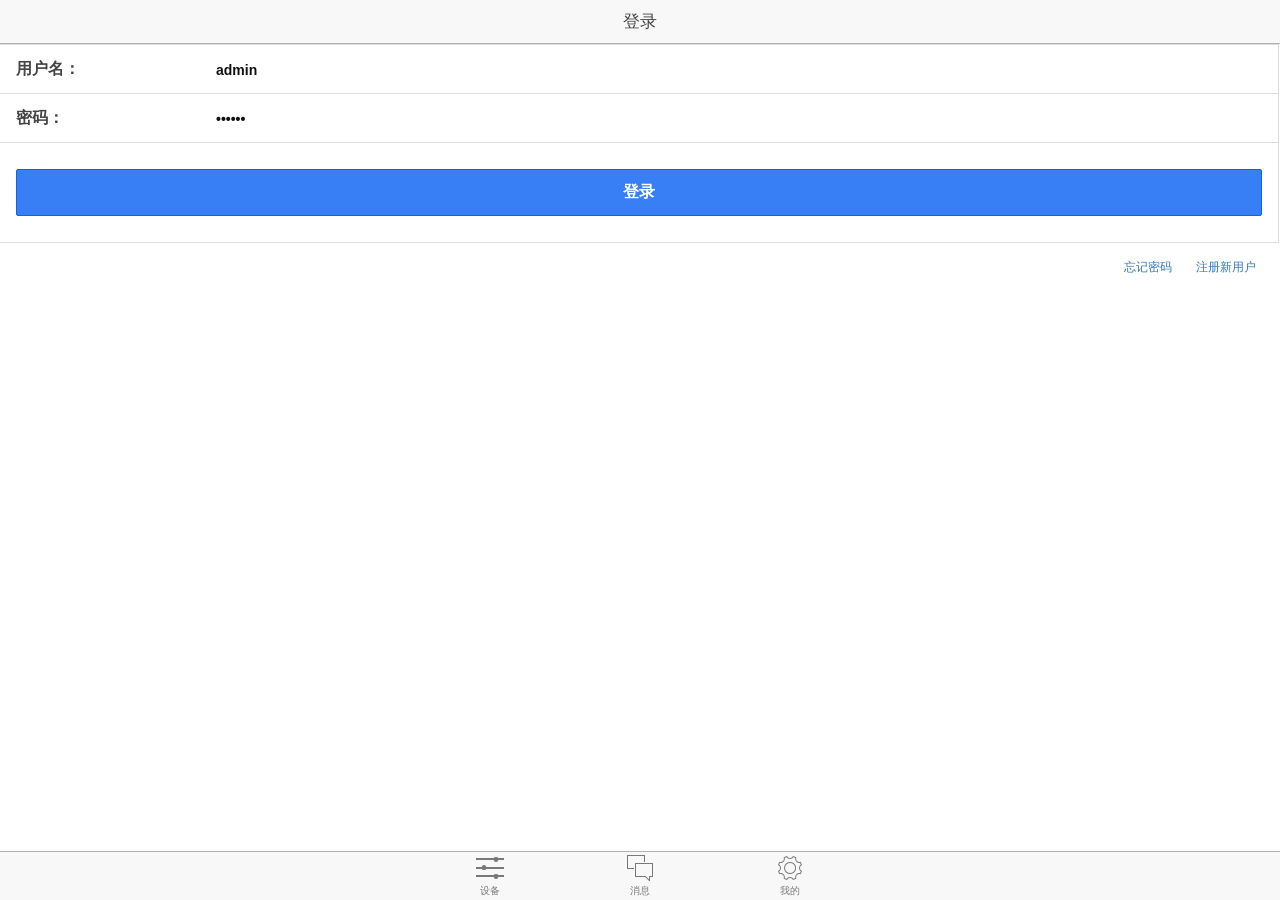
==== index.html @ a0584904 "init demo app init the base version" ====
<!DOCTYPE html>
<html>
<head>
  <meta charset="utf-8">
  <meta name="viewport" content="initial-scale=1, maximum-scale=1, user-scalable=no, width=device-width">
  <title></title>

  <!-- build:css styles/vendor.css -->
  <!-- bower:css -->
  <link rel="stylesheet" href="bower_components/ionic/release/css/ionic.css" />
  <!-- endbower -->
  <!-- endbuild -->
  <link href="bower_components/bootstrap/dist/css/bootstrap.css" rel="stylesheet">
  <link href="styles/style.css" rel="stylesheet">
  <!--<link href="scripts/libs/slider/css/styles.css" rel="stylesheet">-->

  <!-- IF using Sass (run gulp sass first), then uncomment below and remove the CSS includes above
  <link href="styles/ionic.app.css" rel="stylesheet">
  -->

  <!-- ionic/angularjs js -->
  <!-- build:js scripts/vendor.js -->
  <!-- bower:js -->
  <script src="bower_components/jquery/dist/jquery.js"></script>
  <script src="bower_components/angular/angular.js"></script>
  <script src="bower_components/angular-animate/angular-animate.js"></script>
  <script src="bower_components/angular-sanitize/angular-sanitize.js"></script>
  <script src="bower_components/angular-ui-router/release/angular-ui-router.js"></script>
  <script src="bower_components/ionic/release/js/ionic.js"></script>
  <script src="bower_components/ionic/release/js/ionic-angular.js"></script>
  <script src="bower_components/ngCordova/dist/ng-cordova.js"></script>
  <script src="bower_components/angular-bootstrap/ui-bootstrap-tpls.js"></script>
  <script src="bower_components/bootstrap/dist/js/bootstrap.js"></script>
  <script src="bower_components/localforage/dist/localforage.js"></script>
  <script src="bower_components/jasmine/lib/jasmine-core/jasmine.js"></script>
  <!-- endbower -->
  <!-- endbuild -->

  <!-- cordova script (this will be a 404 during development) -->
  <!--<script src="cordova.js"></script>-->

  <!-- your app's js -->
  <!-- build:js scripts/scripts.js -->
  <script src="scripts/app.js"></script>
  <script src="scripts/data/device_opt.js"></script>

  <script src="scripts/controllers.js"></script>
  <script src="scripts/controllers/account.js"></script>
  <script src="scripts/controllers/device-spanel.js"></script>
  <script src="scripts/controllers/test.js"></script>
  <script src="scripts/directives.js"></script>
  <script src="scripts/libs/ios9patch/ios9patch.js"></script>
  <script src="scripts/services.js"></script>
  <script src="scripts/appservices.js"></script>
  <script src="scripts/configuration.js"></script>
  <!-- endbuild -->


  <!--<script type="text/javascript" src="scripts/libs/raphael.min.js"></script>-->
  <!--<script type="text/javascript" src="scripts/libs/raphael.icons.min.js"></script>-->
  <!--<script type="text/javascript" src="scripts/libs/wheelnav.min.js"></script>-->
</head>
<body ng-app="starter">
  <!--
    The nav bar that will be updated as we navigate between views.
  -->
  <ion-nav-bar class="bar-stable">
    <ion-nav-back-button>
    </ion-nav-back-button>
  </ion-nav-bar>
  <!--
    The views will be rendered in the <ion-nav-view> directive below
    Templates are in the /templates folder (but you could also
    have templates inline in this html file if you'd like).
  -->
  <ion-nav-view></ion-nav-view>
</body>

  <script>
    window.onerror = function (a, b, c) {
      alert(a + "\n" + b + "\n" + c);
    }
  </script>
</html>
---- styles/style.css ----
/* Empty. Add your own CSS if you like */
body {
  font-size: 120%;
}

.device-detail {
  text-align: center;
}

.device-detail .device-avd {
  padding-top: 0.1em;
  width: 100%;
  opacity: 0.7;
}

.device-detail .device-title {
  #margin: -1.5em;
}

.device-bg {
  background-color: #4e89c5;
}

.opt-container {
}

.opt-panel {
  margin: 1em auto;
  padding-top: 1.5em;
  color: #fff;

  border-radius: 50%;
  width: 17em;
  height: 17em;
  background-color: #4e89c5;
  border: solid 0.2em #b1dcfb;
}

.opt-panel .p-1 {
  font-size: 2em;
}

.opt-panel .p-2 {
  font-size: 1.3em;
}

.opt-panel .p-3 {
  font-size: 5em;
}

.opt-panel .p-light {
  font-size: 8em;
}

.opt-panel .p-4 {
}

.opt-panel .p-4-1, .opt-panel .p-4-2, .opt-panel .p-4-3 {
  width: 33.3%;
}

.opt-panel .p-4-1, .opt-panel .p-4-2, .opt-panel .p-4-3 {
  float: left;
}

.opt-panel .p-4-1 {
  text-align: right;
}

.opt-panel .p-4-3 {
  text-align: left;
}

.opt-panel .p-5 {
  font-size: 1em;
}

.opt-panel .p-s {
  font-size: 1.2em;
}

.opt-panel .p-b {
  font-size: 1.5em;
}

.panel-opt {
  height: 15em;
  color: #1234ad;
  font-weight: bold;
  background-color: #d0e5f5;
}

.panel-opt .ot {
  border: solid 0.1em #1f5891;
  border-radius: 1em;
  padding: 0.3em;
  display: inline-block;
}

.panel-opt .ot:before {
  content: '';
}

.panel-opt .ot:after {
  content: '';
}

.panel-opt .t {
  font-size: 1.5em;
  padding: 0.5em;
}

.panel-opt .l {
  float: left;
  width: 50%;
  font-size: 1.1em;
  border-right: solid 0.1em #123489;
}

.panel-opt .r {
  float: left;
  width: 50%;
  font-size: 1.1em;
}

.panel-opt .l div span, .panel-opt .r div span {
  margin: 0.5em;
}

.outer {
  text-align: right;
  color: #fff;
  padding-top: 1em;
}

.btn-round {
  vertical-align: middle;
  margin: 2em 0 2em 0;
}

.btn-round div {
  height: 18vw;
  width: 18vw;
  border-radius: 50%;
  border: solid 0.1em #fff;
  line-height: 18vw;
  /*position: relative;*/
  /*margin-left:-1em;*/
  /*margin-right:-1em;*/
}

/*.btn-round button:nth-child(1) {*/
/*top:-0.5em;*/
/*left:0em;*/
/*}*/
/*.btn-round button:nth-child(2) {*/
/*top:3em;*/
/*left:0em;*/
/*}*/
/*.btn-round button:nth-child(3) {*/
/*top:-2em;*/
/*left:0em;*/
/*}*/
/*.btn-round button:nth-child(4) {*/
/*top:3em;*/
/*left:0em;*/
/*}*/
/*.btn-round button:nth-child(5) {*/
/*top:-0.5em;*/
/*left:0em;*/
/*}*/

.opt-container2 {
  margin-top: 5em;
}

.opt-container2 div {
  border: solid 1px #fff8f3;
  background-color: #fff8f3;
  margin-left: 2em;
  margin-right: 2em;
}

.btn-info:before {
  content: '信息';
}

.btn-warning:before {
  content: '警告';
}

.btn-danger:before {
  content: '错误';
}

.status {
  border: solid 0.1em #1f5891;
  border-radius: 0.5em;
}

/* color picker */
/**
 * Very simple jQuery Color Picker CSS.
 * https://github.com/tkrotoff/jquery-simplecolorpicker
 *
 * Copyright (C) 2012-2013 Tanguy Krotoff <tkrotoff@gmail.com>
 *
 * Licensed under the MIT license.
 *
 * Inspired by Bootstrap Twitter.
 * See https://github.com/twitter/bootstrap/blob/master/less/dropdowns.less
 * See http://twitter.github.com/bootstrap/assets/css/bootstrap.css
 */

.simplecolorpicker.picker:before {
  position: absolute;
  top: -7px;
  left: 9px;
  display: inline-block;
  border-right: 7px solid transparent;
  border-bottom: 7px solid #ccc;
  border-left: 7px solid transparent;
  border-bottom-color: rgba(0, 0, 0, 0.2);
  content: '';
}

.simplecolorpicker.picker:after {
  position: absolute;
  top: -6px;
  left: 10px;
  display: inline-block;
  border-right: 6px solid transparent;
  border-bottom: 6px solid #ffffff;
  border-left: 6px solid transparent;
  content: '';
}

.simplecolorpicker.picker {
  position: absolute;
  top: 100%;
  left: 0;
  z-index: 1051; /* Above Bootstrap modal (z-index of 1050) */
  display: none;
  float: left;

  min-width: 160px;
  max-width: 264px;

  padding: 4px 0 0 4px;
  margin: 1px 0 0;
  list-style: none;
  background-color: #ffffff;

  border: 1px solid #ccc;
  border: 1px solid rgba(0, 0, 0, 0.2);

  *border-right-width: 2px;
  *border-bottom-width: 2px;

  -webkit-border-radius: 5px;
  -moz-border-radius: 5px;
  border-radius: 5px;

  -webkit-box-shadow: 0 5px 10px rgba(0, 0, 0, 0.2);
  -moz-box-shadow: 0 5px 10px rgba(0, 0, 0, 0.2);
  box-shadow: 0 5px 10px rgba(0, 0, 0, 0.2);

  -webkit-background-clip: padding-box;
  -moz-background-clip: padding;
  background-clip: padding-box;
}

.simplecolorpicker.inline {
  display: inline-block;
  height: 18px;
  padding: 4px 0;
}

.simplecolorpicker.icon,
.simplecolorpicker div {
  cursor: pointer;
  display: inline-block;

  -webkit-border-radius: 3px;
  -moz-border-radius: 3px;
  border-radius: 3px;

  border: 1px solid transparent;
}

.simplecolorpicker div {
  margin: 0 4px 4px 0;
}

.simplecolorpicker div:hover,
.simplecolorpicker div.selected {
  border: 1px solid black;
}

/*end*/

html {
  background: -webkit-radial-gradient(#fabc4d, #eb7e15 70%) no-repeat #eb7e15;
  background: radial-gradient(#fabc4d, #eb7e15 70%) no-repeat #eb7e15;
}

input[type='range'] {
  display: block;
  margin: 2.5em auto;
  padding: 0;
  /* inconsistent */
  opacity: .75;
  background: transparent;
  /* inconsistent */
  /* font-size inconsistent */
  font: 1em trebuchet ms, verdana, arial, sans-serif;
  cursor: pointer;
}

input[type='range'], input[type='range']::-webkit-slider-runnable-track, input[type='range']::-webkit-slider-thumb {
  -webkit-appearance: none;
}

input[type='range']::-webkit-slider-runnable-track {
  position: relative;
  /* prep for creating rulers */
}

input[type='range']::-webkit-slider-runnable-track:before, input[type='range']::-webkit-slider-runnable-track:after, input[type='range'] /deep/ #track:before, input[type='range'] /deep/ #track:after {
  position: absolute;
}

input[type='range']::-ms-track {
  border: none;
  /* remove default border */
  color: transparent;
  /* remove dfault tick marks */
}

input[type='range']::-webkit-slider-thumb {
  box-sizing: border-box;
  border: solid 0 transparent;
  border-radius: 50%;
  cursor: ew-resize;
}

input[type='range']::-moz-range-thumb {
  box-sizing: border-box;
  border: solid 0 transparent;
  border-radius: 50%;
  cursor: ew-resize;
}

input[type='range']::-ms-thumb {
  box-sizing: border-box;
  border: solid 0 transparent;
  border-radius: 50%;
  cursor: ew-resize;
}

input[type='range']:nth-of-type(1) {
  border: solid 1px transparent;
  padding: 0 0.7em;
  width: 27em;
  height: 4.875em;
  border-radius: .25em;
  box-shadow: inset 0 1px 1px #c0ed78, 0 1px 1px #5f8f2f, 0 1em 2.25em -2.25em #000, 0 1.125em 2.315em -2.315em #000, 0 1.25em 2.375em -2.375em #000, 0 1.375em 2.5em -2.5em #000;
  background: -webkit-linear-gradient(0deg, #eeeeee 1px, rgba(238, 238, 238, 0) 1px) repeat-x 1.5em 50% content-box, -webkit-linear-gradient(#98cb4c, #74a22f) padding-box, -webkit-linear-gradient(#7da142, #5c8022) border-box;
  background: linear-gradient(90deg, #eeeeee 1px, rgba(238, 238, 238, 0) 1px) repeat-x 1.5em 50% content-box, linear-gradient(#98cb4c, #74a22f) padding-box, linear-gradient(#7da142, #5c8022) border-box;
  background-size: 2em 1.25em, 100% 100%, 100% 100%;
  /* ------- the track ------- */
  /* ------- the fill ------- */
  /* ------- the ruler ------- */
  /* ------- the thumb ------- */
  /* ------- the tip ------- */
}

input[type='range']:nth-of-type(1)::-webkit-slider-runnable-track {
  width: 27em;
  height: 0.5em;
  border-radius: 0.25em;
  /* shadow not really visible in IE :( */
  box-shadow: 0 0.25em 0.125em -0.125em #5c8520;
  background: -webkit-linear-gradient(#e8f0f3, #c7f183);
  background: linear-gradient(#e8f0f3, #c7f183);
  -webkit-transform: translateY(-0.5em);
  transform: translateY(-0.5em);
}

input[type='range']:nth-of-type(1)::-moz-range-track {
  width: 27em;
  height: 0.5em;
  border-radius: 0.25em;
  /* shadow not really visible in IE :( */
  box-shadow: 0 0.25em 0.125em -0.125em #5c8520;
  background: linear-gradient(#e8f0f3, #c7f183);
}

input[type='range']:nth-of-type(1)::-ms-track {
  width: 27em;
  height: 0.5em;
  border-radius: 0.25em;
  /* shadow not really visible in IE :( */
  box-shadow: 0 0.25em 1px #5c8520;
  background: linear-gradient(#e8f0f3, #c7f183);
}

.js input[type='range']:nth-of-type(1)::-webkit-slider-runnable-track:after, .js input[type='range']:nth-of-type(1) /deep/ #track:after {
  top: 0;
  left: 0;
  width: 13.5em;
  height: 0.5em;
  border-radius: 0.25em;
  /* shadow not really visible in IE :( */
  box-shadow: 0 0.25em 0.25em -0.125em #5c8520;
  background: -webkit-linear-gradient(#ffffff, #bbbbbb);
  background: linear-gradient(#ffffff, #bbbbbb);
  -webkit-clip-path: inset(0 0.5em 0 0);
  clip-path: inset(0 0.5em 0 0);
  content: '';
}

.js input[type='range']:nth-of-type(1)::-moz-range-track {
  background: linear-gradient(#ffffff, #bbbbbb) no-repeat, linear-gradient(#e8f0f3, #c7f183);
  background-size: 13.5em 100%;
}

input[type='range']:nth-of-type(1)::-moz-range-progress {
  height: 0.5em;
  border-radius: 0.25em;
  /* shadow not really visible in IE :( */
  box-shadow: 0 0.25em 0.25em -0.125em #5c8520;
  background: linear-gradient(#ffffff, #bbbbbb);
}

.js input[type='range']:nth-of-type(1)::-moz-range-progress {
  opacity: 0;
}

input[type='range']:nth-of-type(1)::-ms-fill-lower {
  height: 0.5em;
  border-radius: 0.25em;
  /* shadow not really visible in IE :( */
  box-shadow: 0 0.25em 0.25em -0.125em #5c8520;
  background: linear-gradient(#ffffff, #bbbbbb);
}

input[type='range']:nth-of-type(1)::-webkit-slider-runnable-track:before, input[type='range']:nth-of-type(1) /deep/ #track:before, input[type='range']:nth-of-type(1)::-webkit-slider-thumb:before, input[type='range']:nth-of-type(1) /deep/ #thumb:before {
  position: absolute;
  top: 175%;
  left: 0;
  right: 0;
  color: #eee;
  font: 0.75em/2 trebuchet ms, verdana, arial, sans-serif;
}

input[type='range']:nth-of-type(1)::-webkit-slider-runnable-track:before, input[type='range']:nth-of-type(1) /deep/ #track:before {
  text-indent: 1.5875em;
  word-spacing: 1.61667em;
  content: '1 2 3 4 5 6 7 8 9 10';
}

input[type='range']:nth-of-type(1)::-webkit-slider-thumb:before, input[type='range']:nth-of-type(1) /deep/ #thumb:before {
  text-indent: 25.5em;
  word-spacing: 1.29167em;
  content: ''; /*10 11 12 13';*/
}

.js input[type='range']:nth-of-type(1)[value='1']::-webkit-slider-runnable-track:before, .js input[type='range']:nth-of-type(1)[value='1'] /deep/ #track:before, .js input[type='range']:nth-of-type(1)[value='1']::-webkit-slider-thumb:before, .js input[type='range']:nth-of-type(1)[value='1'] /deep/ #thumb:before {
  -webkit-clip-path: polygon(0 0, 1em 0, 1em 100%, 3em 100%, 3em 0, 100% 0, 100% 100%, 0 100%);
  clip-path: polygon(0 0, 1em 0, 1em 100%, 3em 100%, 3em 0, 100% 0, 100% 100%, 0 100%);
}

.js input[type='range']:nth-of-type(1)[value='2']::-webkit-slider-runnable-track:before, .js input[type='range']:nth-of-type(1)[value='2'] /deep/ #track:before, .js input[type='range']:nth-of-type(1)[value='2']::-webkit-slider-thumb:before, .js input[type='range']:nth-of-type(1)[value='2'] /deep/ #thumb:before {
  -webkit-clip-path: polygon(0 0, 3.66667em 0, 3.66667em 100%, 5.66667em 100%, 5.66667em 0, 100% 0, 100% 100%, 0 100%);
  clip-path: polygon(0 0, 3.66667em 0, 3.66667em 100%, 5.66667em 100%, 5.66667em 0, 100% 0, 100% 100%, 0 100%);
}

.js input[type='range']:nth-of-type(1)[value='3']::-webkit-slider-runnable-track:before, .js input[type='range']:nth-of-type(1)[value='3'] /deep/ #track:before, .js input[type='range']:nth-of-type(1)[value='3']::-webkit-slider-thumb:before, .js input[type='range']:nth-of-type(1)[value='3'] /deep/ #thumb:before {
  -webkit-clip-path: polygon(0 0, 6.33333em 0, 6.33333em 100%, 8.33333em 100%, 8.33333em 0, 100% 0, 100% 100%, 0 100%);
  clip-path: polygon(0 0, 6.33333em 0, 6.33333em 100%, 8.33333em 100%, 8.33333em 0, 100% 0, 100% 100%, 0 100%);
}

.js input[type='range']:nth-of-type(1)[value='4']::-webkit-slider-runnable-track:before, .js input[type='range']:nth-of-type(1)[value='4'] /deep/ #track:before, .js input[type='range']:nth-of-type(1)[value='4']::-webkit-slider-thumb:before, .js input[type='range']:nth-of-type(1)[value='4'] /deep/ #thumb:before {
  -webkit-clip-path: polygon(0 0, 9em 0, 9em 100%, 11em 100%, 11em 0, 100% 0, 100% 100%, 0 100%);
  clip-path: polygon(0 0, 9em 0, 9em 100%, 11em 100%, 11em 0, 100% 0, 100% 100%, 0 100%);
}

.js input[type='range']:nth-of-type(1)[value='5']::-webkit-slider-runnable-track:before, .js input[type='range']:nth-of-type(1)[value='5'] /deep/ #track:before, .js input[type='range']:nth-of-type(1)[value='5']::-webkit-slider-thumb:before, .js input[type='range']:nth-of-type(1)[value='5'] /deep/ #thumb:before {
  -webkit-clip-path: polygon(0 0, 11.66667em 0, 11.66667em 100%, 13.66667em 100%, 13.66667em 0, 100% 0, 100% 100%, 0 100%);
  clip-path: polygon(0 0, 11.66667em 0, 11.66667em 100%, 13.66667em 100%, 13.66667em 0, 100% 0, 100% 100%, 0 100%);
}

.js input[type='range']:nth-of-type(1)[value='6']::-webkit-slider-runnable-track:before, .js input[type='range']:nth-of-type(1)[value='6'] /deep/ #track:before, .js input[type='range']:nth-of-type(1)[value='6']::-webkit-slider-thumb:before, .js input[type='range']:nth-of-type(1)[value='6'] /deep/ #thumb:before {
  -webkit-clip-path: polygon(0 0, 14.33333em 0, 14.33333em 100%, 16.33333em 100%, 16.33333em 0, 100% 0, 100% 100%, 0 100%);
  clip-path: polygon(0 0, 14.33333em 0, 14.33333em 100%, 16.33333em 100%, 16.33333em 0, 100% 0, 100% 100%, 0 100%);
}

.js input[type='range']:nth-of-type(1)[value='7']::-webkit-slider-runnable-track:before, .js input[type='range']:nth-of-type(1)[value='7'] /deep/ #track:before, .js input[type='range']:nth-of-type(1)[value='7']::-webkit-slider-thumb:before, .js input[type='range']:nth-of-type(1)[value='7'] /deep/ #thumb:before {
  -webkit-clip-path: polygon(0 0, 17em 0, 17em 100%, 19em 100%, 19em 0, 100% 0, 100% 100%, 0 100%);
  clip-path: polygon(0 0, 17em 0, 17em 100%, 19em 100%, 19em 0, 100% 0, 100% 100%, 0 100%);
}

.js input[type='range']:nth-of-type(1)[value='8']::-webkit-slider-runnable-track:before, .js input[type='range']:nth-of-type(1)[value='8'] /deep/ #track:before, .js input[type='range']:nth-of-type(1)[value='8']::-webkit-slider-thumb:before, .js input[type='range']:nth-of-type(1)[value='8'] /deep/ #thumb:before {
  -webkit-clip-path: polygon(0 0, 19.66667em 0, 19.66667em 100%, 21.66667em 100%, 21.66667em 0, 100% 0, 100% 100%, 0 100%);
  clip-path: polygon(0 0, 19.66667em 0, 19.66667em 100%, 21.66667em 100%, 21.66667em 0, 100% 0, 100% 100%, 0 100%);
}

.js input[type='range']:nth-of-type(1)[value='9']::-webkit-slider-runnable-track:before, .js input[type='range']:nth-of-type(1)[value='9'] /deep/ #track:before, .js input[type='range']:nth-of-type(1)[value='9']::-webkit-slider-thumb:before, .js input[type='range']:nth-of-type(1)[value='9'] /deep/ #thumb:before {
  -webkit-clip-path: polygon(0 0, 22.33333em 0, 22.33333em 100%, 24.33333em 100%, 24.33333em 0, 100% 0, 100% 100%, 0 100%);
  clip-path: polygon(0 0, 22.33333em 0, 22.33333em 100%, 24.33333em 100%, 24.33333em 0, 100% 0, 100% 100%, 0 100%);
}

.js input[type='range']:nth-of-type(1)[value='10']::-webkit-slider-runnable-track:before, .js input[type='range']:nth-of-type(1)[value='10'] /deep/ #track:before, .js input[type='range']:nth-of-type(1)[value='10']::-webkit-slider-thumb:before, .js input[type='range']:nth-of-type(1)[value='10'] /deep/ #thumb:before {
  -webkit-clip-path: polygon(0 0, 25em 0, 25em 100%, 27em 100%, 27em 0, 100% 0, 100% 100%, 0 100%);
  clip-path: polygon(0 0, 25em 0, 25em 100%, 27em 100%, 27em 0, 100% 0, 100% 100%, 0 100%);
}

.js input[type='range']:nth-of-type(1)[value='11']::-webkit-slider-runnable-track:before, .js input[type='range']:nth-of-type(1)[value='11'] /deep/ #track:before, .js input[type='range']:nth-of-type(1)[value='11']::-webkit-slider-thumb:before, .js input[type='range']:nth-of-type(1)[value='11'] /deep/ #thumb:before {
  -webkit-clip-path: polygon(0 0, 27.66667em 0, 27.66667em 100%, 29.66667em 100%, 29.66667em 0, 100% 0, 100% 100%, 0 100%);
  clip-path: polygon(0 0, 27.66667em 0, 27.66667em 100%, 29.66667em 100%, 29.66667em 0, 100% 0, 100% 100%, 0 100%);
}

.js input[type='range']:nth-of-type(1)[value='12']::-webkit-slider-runnable-track:before, .js input[type='range']:nth-of-type(1)[value='12'] /deep/ #track:before, .js input[type='range']:nth-of-type(1)[value='12']::-webkit-slider-thumb:before, .js input[type='range']:nth-of-type(1)[value='12'] /deep/ #thumb:before {
  -webkit-clip-path: polygon(0 0, 30.33333em 0, 30.33333em 100%, 32.33333em 100%, 32.33333em 0, 100% 0, 100% 100%, 0 100%);
  clip-path: polygon(0 0, 30.33333em 0, 30.33333em 100%, 32.33333em 100%, 32.33333em 0, 100% 0, 100% 100%, 0 100%);
}

.js input[type='range']:nth-of-type(1)[value='13']::-webkit-slider-runnable-track:before, .js input[type='range']:nth-of-type(1)[value='13'] /deep/ #track:before, .js input[type='range']:nth-of-type(1)[value='13']::-webkit-slider-thumb:before, .js input[type='range']:nth-of-type(1)[value='13'] /deep/ #thumb:before {
  -webkit-clip-path: polygon(0 0, 33em 0, 33em 100%, 35em 100%, 35em 0, 100% 0, 100% 100%, 0 100%);
  clip-path: polygon(0 0, 33em 0, 33em 100%, 35em 100%, 35em 0, 100% 0, 100% 100%, 0 100%);
}

input[type='range']:nth-of-type(1)::-webkit-slider-thumb {
  margin-top: -1.25em;
  border-width: 1em;
  padding: 0.3125em;
  width: 3em;
  height: 3em;
  background: -webkit-linear-gradient(#808080, #808080) content-box, -webkit-radial-gradient(25% 25%, circle, #fbfbf9, #bfccad) padding-box;
  background: linear-gradient(#808080, #808080) content-box, radial-gradient(circle at 25% 25%, #fbfbf9, #bfccad) padding-box;
}

input[type='range']:nth-of-type(1)::-moz-range-thumb {
  border-width: 1em;
  padding: 0.3125em;
  width: 3em;
  height: 3em;
  background: linear-gradient(#808080, #808080) content-box, radial-gradient(circle at 25% 25%, #fbfbf9, #bfccad) padding-box;
}

input[type='range']:nth-of-type(1)::-ms-thumb {
  border-width: 1em;
  padding: 0.3125em;
  width: 3em;
  height: 3em;
  background: linear-gradient(#808080, #808080) content-box, radial-gradient(circle at 25% 25%, #fbfbf9, #bfccad) padding-box;
}

input[type='range']:nth-of-type(1)::-webkit-slider-thumb:after, input[type='range']:nth-of-type(1) /deep/ #thumb:after {
  display: block;
  width: 2em;
  -webkit-transform: translate(-0.8125em, 0.5em);
  transform: translate(-0.8125em, 0.5em);
  color: #eee;
  font: 700 0.9375em/2.125 trebuchet ms, verdana, arial, sans-serif;
  text-align: center;
}

.js input[type='range']:nth-of-type(1)::-webkit-slider-thumb:after, .js input[type='range']:nth-of-type(1) /deep/ #thumb:after {
  content: "7";
}

input[type='range']:nth-of-type(2) {
  padding: 0 1em;
  width: 20.5em;
  height: 4.75em;
  border-radius: .25em;
  box-shadow: inset 0 -1px #f1e4cc, 1px 0 rgba(219, 155, 51, 0.95), 0 0.125em 1px rgba(219, 155, 51, 0.95);
  background: -webkit-linear-gradient(#ffffff, #d7d7d7);
  background: linear-gradient(#ffffff, #d7d7d7);
  /* ------- the track ------- */
  /* ------- the fill ------- */
  /* ------- the ruler ------- */
  /* ------- the thumb ------- */
  /* ------- the tip ------- */
}

input[type='range']:nth-of-type(2)::-webkit-slider-runnable-track {
  width: 20.5em;
  height: 0.4375em;
  border-radius: 0.21875em;
  box-shadow: inset 0 1px 1px #888;
  background: #c6c6c6;
  -webkit-transform: translateY(-0.4375em);
  transform: translateY(-0.4375em);
}

input[type='range']:nth-of-type(2)::-moz-range-track {
  width: 20.5em;
  height: 0.4375em;
  border-radius: 0.21875em;
  box-shadow: inset 0 1px 1px #888;
  background: #c6c6c6;
}

input[type='range']:nth-of-type(2)::-ms-track {
  width: 20.5em;
  height: 0.4375em;
  border-radius: 0.21875em;
  box-shadow: inset 0 1px 1px #888;
  background: #c6c6c6;
}

.js input[type='range']:nth-of-type(2)::-webkit-slider-runnable-track:after, .js input[type='range']:nth-of-type(2) /deep/ #track:after {
  top: 0;
  left: 0;
  width: 60%;
  height: 0.4375em;
  border-radius: 0.21875em;
  background: -webkit-linear-gradient(90deg, #4e7a0e 1px, #80b03a 1px, #98c751 90%, #c5df9c);
  background: linear-gradient(0deg, #4e7a0e 1px, #80b03a 1px, #98c751 90%, #c5df9c);
  content: '';
}

input[type='range']:nth-of-type(2)::-moz-range-progress {
  height: 0.4375em;
  border-radius: 0.21875em;
  background: linear-gradient(0deg, #4e7a0e 1px, #80b03a 1px, #98c751 90%, #c5df9c);
}

input[type='range']:nth-of-type(2)::-ms-fill-lower {
  height: 0.4375em;
  border-radius: 0.21875em;
  background: linear-gradient(0deg, #4e7a0e 1px, #80b03a 1px, #98c751 90%, #c5df9c);
}

input[type='range']:nth-of-type(2)::-webkit-slider-runnable-track:before, input[type='range']:nth-of-type(2) /deep/ #track:before {
  top: 100%;
  left: 50%;
  -webkit-transform: translate(-50%);
  transform: translate(-50%);
  color: #b0b0b0;
  font: 0.78em/1.5 trebuchet ms, verdana, arial, sans-serif;
  white-space: nowrap;
  word-spacing: 22.28205em;
  content: '0% 100%';
}

input[type='range']:nth-of-type(2)::-webkit-slider-thumb {
  position: relative;
  z-index: 2;
  margin-top: -0.28125em;
  border-width: 0.125em;
  width: 1em;
  height: 1em;
  background: -webkit-radial-gradient(#b4dbaf, #0e5401, #559149 3px, #73af67, #bff0b4, #abe29a 65%) padding-box, -webkit-linear-gradient(135deg, #008000, #6db04f) border-box #fff;
  background: radial-gradient(#b4dbaf, #0e5401, #559149 3px, #73af67, #bff0b4, #abe29a 65%) padding-box, linear-gradient(-45deg, #008000, #6db04f) border-box #fff;
  -webkit-filter: drop-shadow(1px 0.125em 0.125em rgba(0, 0, 0, 0.4));
  filter: drop-shadow(1px 0.125em 0.125em rgba(0, 0, 0, 0.4));
}

input[type='range']:nth-of-type(2)::-moz-range-thumb {
  border-width: 0.125em;
  width: 1em;
  height: 1em;
  background: radial-gradient(#b4dbaf, #0e5401, #559149 3px, #73af67, #bff0b4, #abe29a 65%) padding-box, linear-gradient(-45deg, #008000, #6db04f) border-box #fff;
  filter: drop-shadow(1px 0.125em 0.125em rgba(0, 0, 0, 0.4));
}

input[type='range']:nth-of-type(2)::-ms-thumb {
  border-width: 0.125em;
  width: 1em;
  height: 1em;
  background: radial-gradient(#b4dbaf, #0e5401, #559149 3px, #73af67, #bff0b4, #abe29a 65%) padding-box, linear-gradient(-45deg, #008000, #6db04f) border-box #fff;
  filter: drop-shadow(1px 0.125em 0.125em rgba(0, 0, 0, 0.4));
}

input[type='range']:nth-of-type(2)::-webkit-slider-thumb:after, input[type='range']:nth-of-type(2) /deep/ #thumb:after {
  position: absolute;
  right: 50%;
  bottom: 150%;
  width: 2.54545em;
  height: 3.27273em;
  -webkit-transform: translate(25%);
  transform: translate(25%);
  background: rgba(255, 255, 255, 0.5);
  color: #222;
  font: 900 0.6875em/2.86364em trebuchet ms, verdana, arial, sans-serif;
  text-align: center;
  text-shadow: 0 0 1px rgba(0, 0, 0, 0.25);
  -webkit-clip-path: polygon(75% 100%, 0.72051em 2.2466em, 0.27767em 1.91867em, 0.03191em 1.4448em, 0.03191em 0.91884em, 0.27767em 0.44497em, 0.72051em 0.11704em, 1.27273em 0em, 1.82494em 0.11704em, 2.26779em 0.44497em, 2.51354em 0.91884em, 2.51354em 1.4448em, 2.26779em 1.91867em, 1.82494em 2.2466em);
  clip-path: polygon(75% 100%, 0.72051em 2.2466em, 0.27767em 1.91867em, 0.03191em 1.4448em, 0.03191em 0.91884em, 0.27767em 0.44497em, 0.72051em 0.11704em, 1.27273em 0em, 1.82494em 0.11704em, 2.26779em 0.44497em, 2.51354em 0.91884em, 2.51354em 1.4448em, 2.26779em 1.91867em, 1.82494em 2.2466em);
}

.js input[type='range']:nth-of-type(2)::-webkit-slider-thumb:after, .js input[type='range']:nth-of-type(2) /deep/ #thumb:after {
  content: "60%";
}

input[type='range']:nth-of-type(3) {
  width: 22.5em;
  height: 4em;
  background: -webkit-radial-gradient(rgba(0, 0, 0, 0.5), rgba(0, 0, 0, 0) 70%) no-repeat 50% 2.6875em;
  background: radial-gradient(rgba(0, 0, 0, 0.5), rgba(0, 0, 0, 0) 70%) no-repeat 50% 2.6875em;
  background-size: 90% 0.625em;
  /* ------- the track ------- */
  /* ------- the fill ------- */
  /* ------- the ruler ------- */
  /* ------- the thumb ------- */
  /* ------- the tip ------- */
}

input[type='range']:nth-of-type(3)::-webkit-slider-runnable-track {
  width: 22.5em;
  height: 2em;
  border-radius: .375em;
  background: -webkit-linear-gradient(#ffffff, #d5d5d5);
  background: linear-gradient(#ffffff, #d5d5d5);
}

input[type='range']:nth-of-type(3)::-moz-range-track {
  width: 22.5em;
  height: 2em;
  border-radius: .375em;
  background: linear-gradient(#ffffff, #d5d5d5);
}

input[type='range']:nth-of-type(3)::-ms-track {
  width: 22.5em;
  height: 2em;
  border-radius: .375em;
  background: linear-gradient(#ffffff, #d5d5d5);
}

input[type='range']:nth-of-type(3)::-ms-fill-lower {
  display: none;
}

input[type='range']:nth-of-type(3)::-webkit-slider-runnable-track:before, input[type='range']:nth-of-type(3)::-webkit-slider-runnable-track:after, input[type='range']:nth-of-type(3) /deep/ #track:before, input[type='range']:nth-of-type(3) /deep/ #track:after {
  z-index: 1;
  position: absolute;
  top: 0;
  right: 0;
  bottom: 0;
  left: 0;
  font: 0.85em / 2.35294em trebuchet ms, verdana, arial, sans-serif;
  color: #777;
  text-shadow: 0 0 1px rgba(85, 85, 85, 0.5);
}

input[type='range']:nth-of-type(3)::-webkit-slider-runnable-track:before, input[type='range']:nth-of-type(3) /deep/ #track:before {
  text-indent: 2.14706em;
  word-spacing: 19.30147em;
  content: '0% 100%';
}

input[type='range']:nth-of-type(3)::-webkit-slider-runnable-track:after, input[type='range']:nth-of-type(3) /deep/ #track:after {
  text-indent: 7.12868em;
  word-spacing: 3.41912em;
  content: '25% 50% 75%';
}

input[type='range']:nth-of-type(3)::-webkit-slider-thumb {
  position: relative;
  z-index: 2;
  margin-top: -1.25em;
  border-width: 0.9375em;
  padding: 0.1875em;
  width: 4.5em;
  height: 4.5em;
  border-radius: 1.1875em;
  box-shadow: inset 0 -1px #5f8323, inset -1px 0 #5f8323;
  opacity: .65;
  background: -webkit-radial-gradient(circle, #5a8a10 69%, rgba(90, 138, 16, 0) 71%) no-repeat content-box, -webkit-radial-gradient(circle, #5a8a10 69%, rgba(90, 138, 16, 0) 71%) no-repeat 100% 0 content-box, -webkit-linear-gradient(0deg, rgba(0, 0, 0, 0) 0.125em, #5a8a10 0.125em, #5a8a10 2.125em, rgba(0, 0, 0, 0) 2.125em) no-repeat content-box, -webkit-repeating-linear-gradient(0deg, rgba(74, 110, 16, 0), #4a6e10 1px, rgba(74, 110, 16, 0) 2px, rgba(74, 110, 16, 0) 0.25em) no-repeat 50% 100% content-box, -webkit-linear-gradient(#9ece53, #77a330) padding-box;
  background: radial-gradient(circle, #5a8a10 69%, rgba(90, 138, 16, 0) 71%) no-repeat content-box, radial-gradient(circle, #5a8a10 69%, rgba(90, 138, 16, 0) 71%) no-repeat 100% 0 content-box, linear-gradient(90deg, rgba(0, 0, 0, 0) 0.125em, #5a8a10 0.125em, #5a8a10 2.125em, rgba(0, 0, 0, 0) 2.125em) no-repeat content-box, repeating-linear-gradient(90deg, rgba(74, 110, 16, 0), #4a6e10 1px, rgba(74, 110, 16, 0) 2px, rgba(74, 110, 16, 0) 0.25em) no-repeat 50% 100% content-box, linear-gradient(#9ece53, #77a330) padding-box;
  background-size: 0.25em 0.25em, 0.25em 0.25em, 100% 0.25em, 0.625em 0.25em, 100%;
}

.js input[type='range']:nth-of-type(3)::-webkit-slider-thumb {
  opacity: .99;
}

input[type='range']:nth-of-type(3)::-moz-range-thumb {
  border-width: 0.9375em;
  padding: 0.1875em;
  width: 4.5em;
  height: 4.5em;
  border-radius: 1.1875em;
  box-shadow: inset 0 -1px #5f8323, inset -1px 0 #5f8323;
  opacity: .65;
  background: radial-gradient(circle, #5a8a10 69%, rgba(90, 138, 16, 0) 71%) no-repeat content-box, radial-gradient(circle, #5a8a10 69%, rgba(90, 138, 16, 0) 71%) no-repeat 100% 0 content-box, linear-gradient(90deg, rgba(0, 0, 0, 0) 0.125em, #5a8a10 0.125em, #5a8a10 2.125em, rgba(0, 0, 0, 0) 2.125em) no-repeat content-box, repeating-linear-gradient(90deg, rgba(74, 110, 16, 0), #4a6e10 1px, rgba(74, 110, 16, 0) 2px, rgba(74, 110, 16, 0) 0.25em) no-repeat 50% 100% content-box, linear-gradient(#9ece53, #77a330) padding-box;
  background-size: 0.25em 0.25em, 0.25em 0.25em, 100% 0.25em, 0.625em 0.25em, 100%;
}

.js input[type='range']:nth-of-type(3)::-moz-range-thumb {
  opacity: .99;
}

input[type='range']:nth-of-type(3)::-ms-thumb {
  border-width: 0.9375em;
  padding: 0.1875em;
  width: 4.5em;
  height: 4.5em;
  border-radius: 1.1875em;
  box-shadow: inset 0 -1px #5f8323, inset -1px 0 #5f8323;
  opacity: .65;
  background: radial-gradient(circle, #5a8a10 69%, rgba(90, 138, 16, 0) 71%) no-repeat content-box, radial-gradient(circle, #5a8a10 69%, rgba(90, 138, 16, 0) 71%) no-repeat 100% 0 content-box, linear-gradient(90deg, rgba(0, 0, 0, 0) 0.125em, #5a8a10 0.125em, #5a8a10 2.125em, rgba(0, 0, 0, 0) 2.125em) no-repeat content-box, repeating-linear-gradient(90deg, rgba(74, 110, 16, 0), #4a6e10 1px, rgba(74, 110, 16, 0) 2px, rgba(74, 110, 16, 0) 0.25em) no-repeat 50% 100% content-box, linear-gradient(#9ece53, #77a330) padding-box;
  background-size: 0.25em 0.25em, 0.25em 0.25em, 100% 0.25em, 0.625em 0.25em, 100%;
}

.js input[type='range']:nth-of-type(3)::-ms-thumb {
  opacity: .99;
}

input[type='range']:nth-of-type(3)::-webkit-slider-thumb:after, input[type='range']:nth-of-type(3) /deep/ #thumb:after {
  position: absolute;
  top: 50%;
  left: 50%;
  -webkit-transform: translate(-50%, -50%);
  transform: translate(-50%, -50%);
  color: #e7f5ce;
  font: 0.85em trebuchet ms, verdana, arial, sans-serif;
}

.js input[type='range']:nth-of-type(3)::-webkit-slider-thumb:after, .js input[type='range']:nth-of-type(3) /deep/ #thumb:after {
  content: "25%";
}

input[type='range']:nth-of-type(4) {
  width: 22.75em;
  height: 5.25em;
  background: -webkit-radial-gradient(rgba(0, 0, 0, 0.65), rgba(0, 0, 0, 0.35) 40%, rgba(0, 0, 0, 0) 70%) no-repeat 50% 3.3125em;
  background: radial-gradient(rgba(0, 0, 0, 0.65), rgba(0, 0, 0, 0.35) 40%, rgba(0, 0, 0, 0) 70%) no-repeat 50% 3.3125em;
  background-size: 90% 1.25em;
  /* ------- the track ------- */
  /* ------- the fill ------- */
  /* ------- the thumb ------- */
  /* ------- the tip ------- */
}

input[type='range']:nth-of-type(4)::-webkit-slider-runnable-track {
  box-sizing: border-box;
  border: solid 1em transparent;
  width: 22.75em;
  height: 2.625em;
  border-radius: 1.3125em;
  border-width: 1em 0.5em;
  box-shadow: 0 1.1875em 0.25em -1.25em #000;
  background: -webkit-radial-gradient(at 100% 50%, rgba(113, 69, 5, 0) 65%, #714505 71%) no-repeat border-box, -webkit-linear-gradient(0deg, #8a5509 1px, rgba(0, 0, 0, 0) 1px) repeat-x 2.375em 0 border-box, -webkit-linear-gradient(0deg, #8a5509 1px, rgba(0, 0, 0, 0) 1px) repeat-x 2.375em 100% border-box, -webkit-linear-gradient(#714505, #a0640e 0.125em) border-box;
  background: radial-gradient(at 100% 50%, rgba(113, 69, 5, 0) 65%, #714505 71%) no-repeat border-box, linear-gradient(90deg, #8a5509 1px, rgba(0, 0, 0, 0) 1px) repeat-x 2.375em 0 border-box, linear-gradient(90deg, #8a5509 1px, rgba(0, 0, 0, 0) 1px) repeat-x 2.375em 100% border-box, linear-gradient(#714505, #a0640e 0.125em) border-box;
  background-size: 1.3125em 2.75em, 3em 0.625em, 3em 0.625em, 100%;
}

input[type='range']:nth-of-type(4)::-webkit-slider-runnable-track:before, input[type='range']:nth-of-type(4)::-webkit-slider-runnable-track:after, input[type='range']:nth-of-type(4) /deep/ #track:before, input[type='range']:nth-of-type(4) /deep/ #track:after {
  top: 0;
  left: 0.5em;
  width: 20.75em;
  height: 0.625em;
  content: '';
}

input[type='range']:nth-of-type(4)::-webkit-slider-runnable-track:before, input[type='range']:nth-of-type(4) /deep/ #track:before {
  border-radius: 0.625em;
  box-shadow: inset 1px 1px 0.125em #553117;
  background: -webkit-linear-gradient(#70421e, #70421e) padding-box;
  background: linear-gradient(#70421e, #70421e) padding-box;
}

input[type='range']:nth-of-type(4)::-moz-range-track {
  box-sizing: border-box;
  border: solid 1em transparent;
  width: 22.75em;
  height: 2.625em;
  border-radius: 1.3125em;
  box-shadow: 0 1.1875em 0.25em -1.25em #000, inset 1px 1px 0.125em #553117;
  background: linear-gradient(#70421e, #70421e) padding-box, radial-gradient(at 100% 50%, rgba(113, 69, 5, 0) 65%, #714505 71%) no-repeat border-box, linear-gradient(90deg, #8a5509 1px, rgba(0, 0, 0, 0) 1px) repeat-x 2.375em 0 border-box, linear-gradient(90deg, #8a5509 1px, rgba(0, 0, 0, 0) 1px) repeat-x 2.375em 100% border-box, linear-gradient(#714505, #a0640e 0.125em) border-box;
  background-size: 100%, 1.3125em 2.75em, 3em 0.625em, 3em 0.625em, 100%;
}

input[type='range']:nth-of-type(4)::-ms-track {
  box-sizing: border-box;
  border: solid 1em transparent;
  width: 22.75em;
  height: 2.625em;
  border-radius: 1.3125em;
  box-shadow: 0 1.1875em 0.25em -1.25em #000, inset 1px 1px 0.125em #553117;
  background: linear-gradient(#70421e, #70421e) padding-box, radial-gradient(at 100% 50%, rgba(113, 69, 5, 0) 65%, #714505 71%) no-repeat border-box, linear-gradient(90deg, #8a5509 1px, rgba(0, 0, 0, 0) 1px) repeat-x 2.375em 0 border-box, linear-gradient(90deg, #8a5509 1px, rgba(0, 0, 0, 0) 1px) repeat-x 2.375em 100% border-box, linear-gradient(#714505, #a0640e 0.125em) border-box;
  background-size: 100%, 1.3125em 2.75em, 3em 0.625em, 3em 0.625em, 100%;
}

.js input[type='range']:nth-of-type(4)::-webkit-slider-runnable-track:after, .js input[type='range']:nth-of-type(4) /deep/ #track:after {
  width: 87%;
  border-radius: 0.625em;
  background: -webkit-linear-gradient(90deg, #374900 1px, #9fb634 1px, #d2e57e);
  background: linear-gradient(0deg, #374900 1px, #9fb634 1px, #d2e57e);
  -webkit-transform-origin: 0 50%;
  transform-origin: 0 50%;
  -webkit-transform: scaleX(0.95181);
  transform: scaleX(0.95181);
  content: '';
}

input[type='range']:nth-of-type(4)::-moz-range-progress {
  border-radius: 0.625em;
  background: linear-gradient(0deg, #374900 1px, #9fb634 1px, #d2e57e);
  height: 0.625em;
  border-radius: 0.34262em / 0.3125em;
  transform-origin: 0 50%;
  transform: translate(1em) scale(0.91209);
}

input[type='range']:nth-of-type(4)::-ms-fill-lower {
  border-radius: 0.625em;
  background: linear-gradient(0deg, #374900 1px, #9fb634 1px, #d2e57e);
}

input[type='range']:nth-of-type(4)::-webkit-slider-thumb {
  position: relative;
  z-index: 2;
  margin-top: -0.1875em;
  width: 1em;
  height: 1em;
  padding: 0.33333em;
  background: -webkit-radial-gradient(at 65% 65%, #c1c1c1, #868887 70%) content-box, -webkit-linear-gradient(#ffffff, #e1dad4) padding-box;
  background: radial-gradient(at 65% 65%, #c1c1c1, #868887 70%) content-box, linear-gradient(#ffffff, #e1dad4) padding-box;
  -webkit-filter: drop-shadow(1px 1px 0.125em rgba(0, 0, 0, 0.5));
  filter: drop-shadow(1px 1px 0.125em rgba(0, 0, 0, 0.5));
}

input[type='range']:nth-of-type(4)::-moz-range-thumb {
  border-width: 0.5em;
  width: 2em;
  height: 2em;
  padding: 0.33333em;
  background: radial-gradient(at 65% 65%, #c1c1c1, #868887 70%) content-box, linear-gradient(#ffffff, #e1dad4) padding-box;
  filter: drop-shadow(1px 1px 0.125em rgba(0, 0, 0, 0.5));
}

input[type='range']:nth-of-type(4)::-ms-thumb {
  border-width: 0.5em;
  width: 2em;
  height: 2em;
  padding: 0.33333em;
  background: radial-gradient(at 65% 65%, #c1c1c1, #868887 70%) content-box, linear-gradient(#ffffff, #e1dad4) padding-box;
  filter: drop-shadow(1px 1px 0.125em rgba(0, 0, 0, 0.5));
}

input[type='range']:nth-of-type(4)::-ms-tooltip {
  display: none;
}

input[type='range']:focus {
  outline: none;
  opacity: .99;
}

input[type='range']:not(*:root):first-of-type {
  background-position: 1.5em calc(50% - 0.5em), 0 0, 0 0;
}

/* control panel */
.dvc_panel_status, .dvc_panel_opts, .dvc_panel_opts_parm {
  margin-bottom: 0.3em;
  border: solid 1px #ceccc5;
  text-align: left;
  padding: 1em;
}

.dvc_panel_status {
  height: 15em;
}

.dvc_panel_opts {
  height: 15em;
}

.dvc_panel_opts_parm {
  height: 10em;
}

.dvc_panel_opts_parm input,.dvc_panel_opts_parm select{
  margin-bottom: 0.3em;
  border: solid 0.1em #b1dcfb;
}

.dvc_panel_opts .btn-opt {
  margin: 0.1em;
  float: left;
  display: inline-block;
}

/* end */
---- scripts/libs/slider/css/styles.css ----
html {
  background: -webkit-radial-gradient(#fabc4d, #eb7e15 70%) no-repeat #eb7e15;
  background: radial-gradient(#fabc4d, #eb7e15 70%) no-repeat #eb7e15;
}

input[type='range'] {
  display: block;
  margin: 2.5em auto;
  padding: 0;
  /* inconsistent */
  opacity: .75;
  background: transparent;
  /* inconsistent */
  /* font-size inconsistent */
  font: 1em trebuchet ms, verdana, arial, sans-serif;
  cursor: pointer;
}
input[type='range'], input[type='range']::-webkit-slider-runnable-track, input[type='range']::-webkit-slider-thumb {
  -webkit-appearance: none;
}
input[type='range']::-webkit-slider-runnable-track {
  position: relative;
  /* prep for creating rulers */
}
input[type='range']::-webkit-slider-runnable-track:before, input[type='range']::-webkit-slider-runnable-track:after, input[type='range'] /deep/ #track:before, input[type='range'] /deep/ #track:after {
  position: absolute;
}
input[type='range']::-ms-track {
  border: none;
  /* remove default border */
  color: transparent;
  /* remove dfault tick marks */
}
input[type='range']::-webkit-slider-thumb {
  box-sizing: border-box;
  border: solid 0 transparent;
  border-radius: 50%;
  cursor: ew-resize;
}
input[type='range']::-moz-range-thumb {
  box-sizing: border-box;
  border: solid 0 transparent;
  border-radius: 50%;
  cursor: ew-resize;
}
input[type='range']::-ms-thumb {
  box-sizing: border-box;
  border: solid 0 transparent;
  border-radius: 50%;
  cursor: ew-resize;
}
input[type='range']:nth-of-type(1) {
  border: solid 1px transparent;
  padding: 0 0.7em;
  width: 27em;
  height: 4.875em;
  border-radius: .25em;
  box-shadow: inset 0 1px 1px #c0ed78, 0 1px 1px #5f8f2f, 0 1em 2.25em -2.25em #000, 0 1.125em 2.315em -2.315em #000, 0 1.25em 2.375em -2.375em #000, 0 1.375em 2.5em -2.5em #000;
  background: -webkit-linear-gradient(0deg, #eeeeee 1px, rgba(238, 238, 238, 0) 1px) repeat-x 1.5em 50% content-box, -webkit-linear-gradient(#98cb4c, #74a22f) padding-box, -webkit-linear-gradient(#7da142, #5c8022) border-box;
  background: linear-gradient(90deg, #eeeeee 1px, rgba(238, 238, 238, 0) 1px) repeat-x 1.5em 50% content-box, linear-gradient(#98cb4c, #74a22f) padding-box, linear-gradient(#7da142, #5c8022) border-box;
  background-size: 2em 1.25em, 100% 100%, 100% 100%;
  /* ------- the track ------- */
  /* ------- the fill ------- */
  /* ------- the ruler ------- */
  /* ------- the thumb ------- */
  /* ------- the tip ------- */
}
input[type='range']:nth-of-type(1)::-webkit-slider-runnable-track {
  width: 27em;
  height: 0.5em;
  border-radius: 0.25em;
  /* shadow not really visible in IE :( */
  box-shadow: 0 0.25em 0.125em -0.125em #5c8520;
  background: -webkit-linear-gradient(#e8f0f3, #c7f183);
  background: linear-gradient(#e8f0f3, #c7f183);
  -webkit-transform: translateY(-0.5em);
          transform: translateY(-0.5em);
}
input[type='range']:nth-of-type(1)::-moz-range-track {
  width: 27em;
  height: 0.5em;
  border-radius: 0.25em;
  /* shadow not really visible in IE :( */
  box-shadow: 0 0.25em 0.125em -0.125em #5c8520;
  background: linear-gradient(#e8f0f3, #c7f183);
}
input[type='range']:nth-of-type(1)::-ms-track {
  width: 27em;
  height: 0.5em;
  border-radius: 0.25em;
  /* shadow not really visible in IE :( */
  box-shadow: 0 0.25em 1px #5c8520;
  background: linear-gradient(#e8f0f3, #c7f183);
}
.js input[type='range']:nth-of-type(1)::-webkit-slider-runnable-track:after, .js input[type='range']:nth-of-type(1) /deep/ #track:after {
  top: 0;
  left: 0;
  width: 13.5em;
  height: 0.5em;
  border-radius: 0.25em;
  /* shadow not really visible in IE :( */
  box-shadow: 0 0.25em 0.25em -0.125em #5c8520;
  background: -webkit-linear-gradient(#ffffff, #bbbbbb);
  background: linear-gradient(#ffffff, #bbbbbb);
  -webkit-clip-path: inset(0 0.5em 0 0);
          clip-path: inset(0 0.5em 0 0);
  content: '';
}
.js input[type='range']:nth-of-type(1)::-moz-range-track {
  background: linear-gradient(#ffffff, #bbbbbb) no-repeat, linear-gradient(#e8f0f3, #c7f183);
  background-size: 13.5em 100%;
}
input[type='range']:nth-of-type(1)::-moz-range-progress {
  height: 0.5em;
  border-radius: 0.25em;
  /* shadow not really visible in IE :( */
  box-shadow: 0 0.25em 0.25em -0.125em #5c8520;
  background: linear-gradient(#ffffff, #bbbbbb);
}
.js input[type='range']:nth-of-type(1)::-moz-range-progress {
  opacity: 0;
}
input[type='range']:nth-of-type(1)::-ms-fill-lower {
  height: 0.5em;
  border-radius: 0.25em;
  /* shadow not really visible in IE :( */
  box-shadow: 0 0.25em 0.25em -0.125em #5c8520;
  background: linear-gradient(#ffffff, #bbbbbb);
}
input[type='range']:nth-of-type(1)::-webkit-slider-runnable-track:before, input[type='range']:nth-of-type(1) /deep/ #track:before, input[type='range']:nth-of-type(1)::-webkit-slider-thumb:before, input[type='range']:nth-of-type(1) /deep/ #thumb:before {
  position: absolute;
  top: 175%;
  left: 0;
  right: 0;
  color: #eee;
  font: 0.75em/2 trebuchet ms, verdana, arial, sans-serif;
}
input[type='range']:nth-of-type(1)::-webkit-slider-runnable-track:before, input[type='range']:nth-of-type(1) /deep/ #track:before {
  text-indent: 1.5875em;
  word-spacing: 1.61667em;
  content: '1 2 3 4 5 6 7 8 9 10';
}
input[type='range']:nth-of-type(1)::-webkit-slider-thumb:before, input[type='range']:nth-of-type(1) /deep/ #thumb:before {
  text-indent: 25.5em;
  word-spacing: 1.29167em;
  content: ''; /*10 11 12 13';*/
}
.js input[type='range']:nth-of-type(1)[value='1']::-webkit-slider-runnable-track:before, .js input[type='range']:nth-of-type(1)[value='1'] /deep/ #track:before, .js input[type='range']:nth-of-type(1)[value='1']::-webkit-slider-thumb:before, .js input[type='range']:nth-of-type(1)[value='1'] /deep/ #thumb:before {
  -webkit-clip-path: polygon(0 0, 1em 0, 1em 100%, 3em 100%, 3em 0, 100% 0, 100% 100%, 0 100%);
          clip-path: polygon(0 0, 1em 0, 1em 100%, 3em 100%, 3em 0, 100% 0, 100% 100%, 0 100%);
}
.js input[type='range']:nth-of-type(1)[value='2']::-webkit-slider-runnable-track:before, .js input[type='range']:nth-of-type(1)[value='2'] /deep/ #track:before, .js input[type='range']:nth-of-type(1)[value='2']::-webkit-slider-thumb:before, .js input[type='range']:nth-of-type(1)[value='2'] /deep/ #thumb:before {
  -webkit-clip-path: polygon(0 0, 3.66667em 0, 3.66667em 100%, 5.66667em 100%, 5.66667em 0, 100% 0, 100% 100%, 0 100%);
          clip-path: polygon(0 0, 3.66667em 0, 3.66667em 100%, 5.66667em 100%, 5.66667em 0, 100% 0, 100% 100%, 0 100%);
}
.js input[type='range']:nth-of-type(1)[value='3']::-webkit-slider-runnable-track:before, .js input[type='range']:nth-of-type(1)[value='3'] /deep/ #track:before, .js input[type='range']:nth-of-type(1)[value='3']::-webkit-slider-thumb:before, .js input[type='range']:nth-of-type(1)[value='3'] /deep/ #thumb:before {
  -webkit-clip-path: polygon(0 0, 6.33333em 0, 6.33333em 100%, 8.33333em 100%, 8.33333em 0, 100% 0, 100% 100%, 0 100%);
          clip-path: polygon(0 0, 6.33333em 0, 6.33333em 100%, 8.33333em 100%, 8.33333em 0, 100% 0, 100% 100%, 0 100%);
}
.js input[type='range']:nth-of-type(1)[value='4']::-webkit-slider-runnable-track:before, .js input[type='range']:nth-of-type(1)[value='4'] /deep/ #track:before, .js input[type='range']:nth-of-type(1)[value='4']::-webkit-slider-thumb:before, .js input[type='range']:nth-of-type(1)[value='4'] /deep/ #thumb:before {
  -webkit-clip-path: polygon(0 0, 9em 0, 9em 100%, 11em 100%, 11em 0, 100% 0, 100% 100%, 0 100%);
          clip-path: polygon(0 0, 9em 0, 9em 100%, 11em 100%, 11em 0, 100% 0, 100% 100%, 0 100%);
}
.js input[type='range']:nth-of-type(1)[value='5']::-webkit-slider-runnable-track:before, .js input[type='range']:nth-of-type(1)[value='5'] /deep/ #track:before, .js input[type='range']:nth-of-type(1)[value='5']::-webkit-slider-thumb:before, .js input[type='range']:nth-of-type(1)[value='5'] /deep/ #thumb:before {
  -webkit-clip-path: polygon(0 0, 11.66667em 0, 11.66667em 100%, 13.66667em 100%, 13.66667em 0, 100% 0, 100% 100%, 0 100%);
          clip-path: polygon(0 0, 11.66667em 0, 11.66667em 100%, 13.66667em 100%, 13.66667em 0, 100% 0, 100% 100%, 0 100%);
}
.js input[type='range']:nth-of-type(1)[value='6']::-webkit-slider-runnable-track:before, .js input[type='range']:nth-of-type(1)[value='6'] /deep/ #track:before, .js input[type='range']:nth-of-type(1)[value='6']::-webkit-slider-thumb:before, .js input[type='range']:nth-of-type(1)[value='6'] /deep/ #thumb:before {
  -webkit-clip-path: polygon(0 0, 14.33333em 0, 14.33333em 100%, 16.33333em 100%, 16.33333em 0, 100% 0, 100% 100%, 0 100%);
          clip-path: polygon(0 0, 14.33333em 0, 14.33333em 100%, 16.33333em 100%, 16.33333em 0, 100% 0, 100% 100%, 0 100%);
}
.js input[type='range']:nth-of-type(1)[value='7']::-webkit-slider-runnable-track:before, .js input[type='range']:nth-of-type(1)[value='7'] /deep/ #track:before, .js input[type='range']:nth-of-type(1)[value='7']::-webkit-slider-thumb:before, .js input[type='range']:nth-of-type(1)[value='7'] /deep/ #thumb:before {
  -webkit-clip-path: polygon(0 0, 17em 0, 17em 100%, 19em 100%, 19em 0, 100% 0, 100% 100%, 0 100%);
          clip-path: polygon(0 0, 17em 0, 17em 100%, 19em 100%, 19em 0, 100% 0, 100% 100%, 0 100%);
}
.js input[type='range']:nth-of-type(1)[value='8']::-webkit-slider-runnable-track:before, .js input[type='range']:nth-of-type(1)[value='8'] /deep/ #track:before, .js input[type='range']:nth-of-type(1)[value='8']::-webkit-slider-thumb:before, .js input[type='range']:nth-of-type(1)[value='8'] /deep/ #thumb:before {
  -webkit-clip-path: polygon(0 0, 19.66667em 0, 19.66667em 100%, 21.66667em 100%, 21.66667em 0, 100% 0, 100% 100%, 0 100%);
          clip-path: polygon(0 0, 19.66667em 0, 19.66667em 100%, 21.66667em 100%, 21.66667em 0, 100% 0, 100% 100%, 0 100%);
}
.js input[type='range']:nth-of-type(1)[value='9']::-webkit-slider-runnable-track:before, .js input[type='range']:nth-of-type(1)[value='9'] /deep/ #track:before, .js input[type='range']:nth-of-type(1)[value='9']::-webkit-slider-thumb:before, .js input[type='range']:nth-of-type(1)[value='9'] /deep/ #thumb:before {
  -webkit-clip-path: polygon(0 0, 22.33333em 0, 22.33333em 100%, 24.33333em 100%, 24.33333em 0, 100% 0, 100% 100%, 0 100%);
          clip-path: polygon(0 0, 22.33333em 0, 22.33333em 100%, 24.33333em 100%, 24.33333em 0, 100% 0, 100% 100%, 0 100%);
}
.js input[type='range']:nth-of-type(1)[value='10']::-webkit-slider-runnable-track:before, .js input[type='range']:nth-of-type(1)[value='10'] /deep/ #track:before, .js input[type='range']:nth-of-type(1)[value='10']::-webkit-slider-thumb:before, .js input[type='range']:nth-of-type(1)[value='10'] /deep/ #thumb:before {
  -webkit-clip-path: polygon(0 0, 25em 0, 25em 100%, 27em 100%, 27em 0, 100% 0, 100% 100%, 0 100%);
          clip-path: polygon(0 0, 25em 0, 25em 100%, 27em 100%, 27em 0, 100% 0, 100% 100%, 0 100%);
}
.js input[type='range']:nth-of-type(1)[value='11']::-webkit-slider-runnable-track:before, .js input[type='range']:nth-of-type(1)[value='11'] /deep/ #track:before, .js input[type='range']:nth-of-type(1)[value='11']::-webkit-slider-thumb:before, .js input[type='range']:nth-of-type(1)[value='11'] /deep/ #thumb:before {
  -webkit-clip-path: polygon(0 0, 27.66667em 0, 27.66667em 100%, 29.66667em 100%, 29.66667em 0, 100% 0, 100% 100%, 0 100%);
          clip-path: polygon(0 0, 27.66667em 0, 27.66667em 100%, 29.66667em 100%, 29.66667em 0, 100% 0, 100% 100%, 0 100%);
}
.js input[type='range']:nth-of-type(1)[value='12']::-webkit-slider-runnable-track:before, .js input[type='range']:nth-of-type(1)[value='12'] /deep/ #track:before, .js input[type='range']:nth-of-type(1)[value='12']::-webkit-slider-thumb:before, .js input[type='range']:nth-of-type(1)[value='12'] /deep/ #thumb:before {
  -webkit-clip-path: polygon(0 0, 30.33333em 0, 30.33333em 100%, 32.33333em 100%, 32.33333em 0, 100% 0, 100% 100%, 0 100%);
          clip-path: polygon(0 0, 30.33333em 0, 30.33333em 100%, 32.33333em 100%, 32.33333em 0, 100% 0, 100% 100%, 0 100%);
}
.js input[type='range']:nth-of-type(1)[value='13']::-webkit-slider-runnable-track:before, .js input[type='range']:nth-of-type(1)[value='13'] /deep/ #track:before, .js input[type='range']:nth-of-type(1)[value='13']::-webkit-slider-thumb:before, .js input[type='range']:nth-of-type(1)[value='13'] /deep/ #thumb:before {
  -webkit-clip-path: polygon(0 0, 33em 0, 33em 100%, 35em 100%, 35em 0, 100% 0, 100% 100%, 0 100%);
          clip-path: polygon(0 0, 33em 0, 33em 100%, 35em 100%, 35em 0, 100% 0, 100% 100%, 0 100%);
}
input[type='range']:nth-of-type(1)::-webkit-slider-thumb {
  margin-top: -1.25em;
  border-width: 1em;
  padding: 0.3125em;
  width: 3em;
  height: 3em;
  background: -webkit-linear-gradient(#808080, #808080) content-box, -webkit-radial-gradient(25% 25%, circle, #fbfbf9, #bfccad) padding-box;
  background: linear-gradient(#808080, #808080) content-box, radial-gradient(circle at 25% 25%, #fbfbf9, #bfccad) padding-box;
}
input[type='range']:nth-of-type(1)::-moz-range-thumb {
  border-width: 1em;
  padding: 0.3125em;
  width: 3em;
  height: 3em;
  background: linear-gradient(#808080, #808080) content-box, radial-gradient(circle at 25% 25%, #fbfbf9, #bfccad) padding-box;
}
input[type='range']:nth-of-type(1)::-ms-thumb {
  border-width: 1em;
  padding: 0.3125em;
  width: 3em;
  height: 3em;
  background: linear-gradient(#808080, #808080) content-box, radial-gradient(circle at 25% 25%, #fbfbf9, #bfccad) padding-box;
}
input[type='range']:nth-of-type(1)::-webkit-slider-thumb:after, input[type='range']:nth-of-type(1) /deep/ #thumb:after {
  display: block;
  width: 2em;
  -webkit-transform: translate(-0.8125em, 0.5em);
          transform: translate(-0.8125em, 0.5em);
  color: #eee;
  font: 700 0.9375em/2.125 trebuchet ms, verdana, arial, sans-serif;
  text-align: center;
}
.js input[type='range']:nth-of-type(1)::-webkit-slider-thumb:after, .js input[type='range']:nth-of-type(1) /deep/ #thumb:after {
  content: "7";
}
input[type='range']:nth-of-type(2) {
  padding: 0 1em;
  width: 20.5em;
  height: 4.75em;
  border-radius: .25em;
  box-shadow: inset 0 -1px #f1e4cc, 1px 0 rgba(219, 155, 51, 0.95), 0 0.125em 1px rgba(219, 155, 51, 0.95);
  background: -webkit-linear-gradient(#ffffff, #d7d7d7);
  background: linear-gradient(#ffffff, #d7d7d7);
  /* ------- the track ------- */
  /* ------- the fill ------- */
  /* ------- the ruler ------- */
  /* ------- the thumb ------- */
  /* ------- the tip ------- */
}
input[type='range']:nth-of-type(2)::-webkit-slider-runnable-track {
  width: 20.5em;
  height: 0.4375em;
  border-radius: 0.21875em;
  box-shadow: inset 0 1px 1px #888;
  background: #c6c6c6;
  -webkit-transform: translateY(-0.4375em);
          transform: translateY(-0.4375em);
}
input[type='range']:nth-of-type(2)::-moz-range-track {
  width: 20.5em;
  height: 0.4375em;
  border-radius: 0.21875em;
  box-shadow: inset 0 1px 1px #888;
  background: #c6c6c6;
}
input[type='range']:nth-of-type(2)::-ms-track {
  width: 20.5em;
  height: 0.4375em;
  border-radius: 0.21875em;
  box-shadow: inset 0 1px 1px #888;
  background: #c6c6c6;
}
.js input[type='range']:nth-of-type(2)::-webkit-slider-runnable-track:after, .js input[type='range']:nth-of-type(2) /deep/ #track:after {
  top: 0;
  left: 0;
  width: 60%;
  height: 0.4375em;
  border-radius: 0.21875em;
  background: -webkit-linear-gradient(90deg, #4e7a0e 1px, #80b03a 1px, #98c751 90%, #c5df9c);
  background: linear-gradient(0deg, #4e7a0e 1px, #80b03a 1px, #98c751 90%, #c5df9c);
  content: '';
}
input[type='range']:nth-of-type(2)::-moz-range-progress {
  height: 0.4375em;
  border-radius: 0.21875em;
  background: linear-gradient(0deg, #4e7a0e 1px, #80b03a 1px, #98c751 90%, #c5df9c);
}
input[type='range']:nth-of-type(2)::-ms-fill-lower {
  height: 0.4375em;
  border-radius: 0.21875em;
  background: linear-gradient(0deg, #4e7a0e 1px, #80b03a 1px, #98c751 90%, #c5df9c);
}
input[type='range']:nth-of-type(2)::-webkit-slider-runnable-track:before, input[type='range']:nth-of-type(2) /deep/ #track:before {
  top: 100%;
  left: 50%;
  -webkit-transform: translate(-50%);
          transform: translate(-50%);
  color: #b0b0b0;
  font: 0.78em/1.5 trebuchet ms, verdana, arial, sans-serif;
  white-space: nowrap;
  word-spacing: 22.28205em;
  content: '0% 100%';
}
input[type='range']:nth-of-type(2)::-webkit-slider-thumb {
  position: relative;
  z-index: 2;
  margin-top: -0.28125em;
  border-width: 0.125em;
  width: 1em;
  height: 1em;
  background: -webkit-radial-gradient(#b4dbaf, #0e5401, #559149 3px, #73af67, #bff0b4, #abe29a 65%) padding-box, -webkit-linear-gradient(135deg, #008000, #6db04f) border-box #fff;
  background: radial-gradient(#b4dbaf, #0e5401, #559149 3px, #73af67, #bff0b4, #abe29a 65%) padding-box, linear-gradient(-45deg, #008000, #6db04f) border-box #fff;
  -webkit-filter: drop-shadow(1px 0.125em 0.125em rgba(0, 0, 0, 0.4));
          filter: drop-shadow(1px 0.125em 0.125em rgba(0, 0, 0, 0.4));
}
input[type='range']:nth-of-type(2)::-moz-range-thumb {
  border-width: 0.125em;
  width: 1em;
  height: 1em;
  background: radial-gradient(#b4dbaf, #0e5401, #559149 3px, #73af67, #bff0b4, #abe29a 65%) padding-box, linear-gradient(-45deg, #008000, #6db04f) border-box #fff;
  filter: drop-shadow(1px 0.125em 0.125em rgba(0, 0, 0, 0.4));
}
input[type='range']:nth-of-type(2)::-ms-thumb {
  border-width: 0.125em;
  width: 1em;
  height: 1em;
  background: radial-gradient(#b4dbaf, #0e5401, #559149 3px, #73af67, #bff0b4, #abe29a 65%) padding-box, linear-gradient(-45deg, #008000, #6db04f) border-box #fff;
  filter: drop-shadow(1px 0.125em 0.125em rgba(0, 0, 0, 0.4));
}
input[type='range']:nth-of-type(2)::-webkit-slider-thumb:after, input[type='range']:nth-of-type(2) /deep/ #thumb:after {
  position: absolute;
  right: 50%;
  bottom: 150%;
  width: 2.54545em;
  height: 3.27273em;
  -webkit-transform: translate(25%);
          transform: translate(25%);
  background: rgba(255, 255, 255, 0.5);
  color: #222;
  font: 900 0.6875em/2.86364em trebuchet ms, verdana, arial, sans-serif;
  text-align: center;
  text-shadow: 0 0 1px rgba(0, 0, 0, 0.25);
  -webkit-clip-path: polygon(75% 100%, 0.72051em 2.2466em, 0.27767em 1.91867em, 0.03191em 1.4448em, 0.03191em 0.91884em, 0.27767em 0.44497em, 0.72051em 0.11704em, 1.27273em 0em, 1.82494em 0.11704em, 2.26779em 0.44497em, 2.51354em 0.91884em, 2.51354em 1.4448em, 2.26779em 1.91867em, 1.82494em 2.2466em);
          clip-path: polygon(75% 100%, 0.72051em 2.2466em, 0.27767em 1.91867em, 0.03191em 1.4448em, 0.03191em 0.91884em, 0.27767em 0.44497em, 0.72051em 0.11704em, 1.27273em 0em, 1.82494em 0.11704em, 2.26779em 0.44497em, 2.51354em 0.91884em, 2.51354em 1.4448em, 2.26779em 1.91867em, 1.82494em 2.2466em);
}
.js input[type='range']:nth-of-type(2)::-webkit-slider-thumb:after, .js input[type='range']:nth-of-type(2) /deep/ #thumb:after {
  content: "60%";
}
input[type='range']:nth-of-type(3) {
  width: 22.5em;
  height: 4em;
  background: -webkit-radial-gradient(rgba(0, 0, 0, 0.5), rgba(0, 0, 0, 0) 70%) no-repeat 50% 2.6875em;
  background: radial-gradient(rgba(0, 0, 0, 0.5), rgba(0, 0, 0, 0) 70%) no-repeat 50% 2.6875em;
  background-size: 90% 0.625em;
  /* ------- the track ------- */
  /* ------- the fill ------- */
  /* ------- the ruler ------- */
  /* ------- the thumb ------- */
  /* ------- the tip ------- */
}
input[type='range']:nth-of-type(3)::-webkit-slider-runnable-track {
  width: 22.5em;
  height: 2em;
  border-radius: .375em;
  background: -webkit-linear-gradient(#ffffff, #d5d5d5);
  background: linear-gradient(#ffffff, #d5d5d5);
}
input[type='range']:nth-of-type(3)::-moz-range-track {
  width: 22.5em;
  height: 2em;
  border-radius: .375em;
  background: linear-gradient(#ffffff, #d5d5d5);
}
input[type='range']:nth-of-type(3)::-ms-track {
  width: 22.5em;
  height: 2em;
  border-radius: .375em;
  background: linear-gradient(#ffffff, #d5d5d5);
}
input[type='range']:nth-of-type(3)::-ms-fill-lower {
  display: none;
}
input[type='range']:nth-of-type(3)::-webkit-slider-runnable-track:before, input[type='range']:nth-of-type(3)::-webkit-slider-runnable-track:after, input[type='range']:nth-of-type(3) /deep/ #track:before, input[type='range']:nth-of-type(3) /deep/ #track:after {
  z-index: 1;
  position: absolute;
  top: 0;
  right: 0;
  bottom: 0;
  left: 0;
  font: 0.85em / 2.35294em trebuchet ms, verdana, arial, sans-serif;
  color: #777;
  text-shadow: 0 0 1px rgba(85, 85, 85, 0.5);
}
input[type='range']:nth-of-type(3)::-webkit-slider-runnable-track:before, input[type='range']:nth-of-type(3) /deep/ #track:before {
  text-indent: 2.14706em;
  word-spacing: 19.30147em;
  content: '0% 100%';
}
input[type='range']:nth-of-type(3)::-webkit-slider-runnable-track:after, input[type='range']:nth-of-type(3) /deep/ #track:after {
  text-indent: 7.12868em;
  word-spacing: 3.41912em;
  content: '25% 50% 75%';
}
input[type='range']:nth-of-type(3)::-webkit-slider-thumb {
  position: relative;
  z-index: 2;
  margin-top: -1.25em;
  border-width: 0.9375em;
  padding: 0.1875em;
  width: 4.5em;
  height: 4.5em;
  border-radius: 1.1875em;
  box-shadow: inset 0 -1px #5f8323, inset -1px 0 #5f8323;
  opacity: .65;
  background: -webkit-radial-gradient(circle, #5a8a10 69%, rgba(90, 138, 16, 0) 71%) no-repeat content-box, -webkit-radial-gradient(circle, #5a8a10 69%, rgba(90, 138, 16, 0) 71%) no-repeat 100% 0 content-box, -webkit-linear-gradient(0deg, rgba(0, 0, 0, 0) 0.125em, #5a8a10 0.125em, #5a8a10 2.125em, rgba(0, 0, 0, 0) 2.125em) no-repeat content-box, -webkit-repeating-linear-gradient(0deg, rgba(74, 110, 16, 0), #4a6e10 1px, rgba(74, 110, 16, 0) 2px, rgba(74, 110, 16, 0) 0.25em) no-repeat 50% 100% content-box, -webkit-linear-gradient(#9ece53, #77a330) padding-box;
  background: radial-gradient(circle, #5a8a10 69%, rgba(90, 138, 16, 0) 71%) no-repeat content-box, radial-gradient(circle, #5a8a10 69%, rgba(90, 138, 16, 0) 71%) no-repeat 100% 0 content-box, linear-gradient(90deg, rgba(0, 0, 0, 0) 0.125em, #5a8a10 0.125em, #5a8a10 2.125em, rgba(0, 0, 0, 0) 2.125em) no-repeat content-box, repeating-linear-gradient(90deg, rgba(74, 110, 16, 0), #4a6e10 1px, rgba(74, 110, 16, 0) 2px, rgba(74, 110, 16, 0) 0.25em) no-repeat 50% 100% content-box, linear-gradient(#9ece53, #77a330) padding-box;
  background-size: 0.25em 0.25em, 0.25em 0.25em, 100% 0.25em, 0.625em 0.25em, 100%;
}
.js input[type='range']:nth-of-type(3)::-webkit-slider-thumb {
  opacity: .99;
}
input[type='range']:nth-of-type(3)::-moz-range-thumb {
  border-width: 0.9375em;
  padding: 0.1875em;
  width: 4.5em;
  height: 4.5em;
  border-radius: 1.1875em;
  box-shadow: inset 0 -1px #5f8323, inset -1px 0 #5f8323;
  opacity: .65;
  background: radial-gradient(circle, #5a8a10 69%, rgba(90, 138, 16, 0) 71%) no-repeat content-box, radial-gradient(circle, #5a8a10 69%, rgba(90, 138, 16, 0) 71%) no-repeat 100% 0 content-box, linear-gradient(90deg, rgba(0, 0, 0, 0) 0.125em, #5a8a10 0.125em, #5a8a10 2.125em, rgba(0, 0, 0, 0) 2.125em) no-repeat content-box, repeating-linear-gradient(90deg, rgba(74, 110, 16, 0), #4a6e10 1px, rgba(74, 110, 16, 0) 2px, rgba(74, 110, 16, 0) 0.25em) no-repeat 50% 100% content-box, linear-gradient(#9ece53, #77a330) padding-box;
  background-size: 0.25em 0.25em, 0.25em 0.25em, 100% 0.25em, 0.625em 0.25em, 100%;
}
.js input[type='range']:nth-of-type(3)::-moz-range-thumb {
  opacity: .99;
}
input[type='range']:nth-of-type(3)::-ms-thumb {
  border-width: 0.9375em;
  padding: 0.1875em;
  width: 4.5em;
  height: 4.5em;
  border-radius: 1.1875em;
  box-shadow: inset 0 -1px #5f8323, inset -1px 0 #5f8323;
  opacity: .65;
  background: radial-gradient(circle, #5a8a10 69%, rgba(90, 138, 16, 0) 71%) no-repeat content-box, radial-gradient(circle, #5a8a10 69%, rgba(90, 138, 16, 0) 71%) no-repeat 100% 0 content-box, linear-gradient(90deg, rgba(0, 0, 0, 0) 0.125em, #5a8a10 0.125em, #5a8a10 2.125em, rgba(0, 0, 0, 0) 2.125em) no-repeat content-box, repeating-linear-gradient(90deg, rgba(74, 110, 16, 0), #4a6e10 1px, rgba(74, 110, 16, 0) 2px, rgba(74, 110, 16, 0) 0.25em) no-repeat 50% 100% content-box, linear-gradient(#9ece53, #77a330) padding-box;
  background-size: 0.25em 0.25em, 0.25em 0.25em, 100% 0.25em, 0.625em 0.25em, 100%;
}
.js input[type='range']:nth-of-type(3)::-ms-thumb {
  opacity: .99;
}
input[type='range']:nth-of-type(3)::-webkit-slider-thumb:after, input[type='range']:nth-of-type(3) /deep/ #thumb:after {
  position: absolute;
  top: 50%;
  left: 50%;
  -webkit-transform: translate(-50%, -50%);
          transform: translate(-50%, -50%);
  color: #e7f5ce;
  font: 0.85em trebuchet ms, verdana, arial, sans-serif;
}
.js input[type='range']:nth-of-type(3)::-webkit-slider-thumb:after, .js input[type='range']:nth-of-type(3) /deep/ #thumb:after {
  content: "25%";
}
input[type='range']:nth-of-type(4) {
  width: 22.75em;
  height: 5.25em;
  background: -webkit-radial-gradient(rgba(0, 0, 0, 0.65), rgba(0, 0, 0, 0.35) 40%, rgba(0, 0, 0, 0) 70%) no-repeat 50% 3.3125em;
  background: radial-gradient(rgba(0, 0, 0, 0.65), rgba(0, 0, 0, 0.35) 40%, rgba(0, 0, 0, 0) 70%) no-repeat 50% 3.3125em;
  background-size: 90% 1.25em;
  /* ------- the track ------- */
  /* ------- the fill ------- */
  /* ------- the thumb ------- */
  /* ------- the tip ------- */
}
input[type='range']:nth-of-type(4)::-webkit-slider-runnable-track {
  box-sizing: border-box;
  border: solid 1em transparent;
  width: 22.75em;
  height: 2.625em;
  border-radius: 1.3125em;
  border-width: 1em 0.5em;
  box-shadow: 0 1.1875em 0.25em -1.25em #000;
  background: -webkit-radial-gradient(at 100% 50%, rgba(113, 69, 5, 0) 65%, #714505 71%) no-repeat border-box, -webkit-linear-gradient(0deg, #8a5509 1px, rgba(0, 0, 0, 0) 1px) repeat-x 2.375em 0 border-box, -webkit-linear-gradient(0deg, #8a5509 1px, rgba(0, 0, 0, 0) 1px) repeat-x 2.375em 100% border-box, -webkit-linear-gradient(#714505, #a0640e 0.125em) border-box;
  background: radial-gradient(at 100% 50%, rgba(113, 69, 5, 0) 65%, #714505 71%) no-repeat border-box, linear-gradient(90deg, #8a5509 1px, rgba(0, 0, 0, 0) 1px) repeat-x 2.375em 0 border-box, linear-gradient(90deg, #8a5509 1px, rgba(0, 0, 0, 0) 1px) repeat-x 2.375em 100% border-box, linear-gradient(#714505, #a0640e 0.125em) border-box;
  background-size: 1.3125em 2.75em, 3em 0.625em, 3em 0.625em, 100%;
}
input[type='range']:nth-of-type(4)::-webkit-slider-runnable-track:before, input[type='range']:nth-of-type(4)::-webkit-slider-runnable-track:after, input[type='range']:nth-of-type(4) /deep/ #track:before, input[type='range']:nth-of-type(4) /deep/ #track:after {
  top: 0;
  left: 0.5em;
  width: 20.75em;
  height: 0.625em;
  content: '';
}
input[type='range']:nth-of-type(4)::-webkit-slider-runnable-track:before, input[type='range']:nth-of-type(4) /deep/ #track:before {
  border-radius: 0.625em;
  box-shadow: inset 1px 1px 0.125em #553117;
  background: -webkit-linear-gradient(#70421e, #70421e) padding-box;
  background: linear-gradient(#70421e, #70421e) padding-box;
}
input[type='range']:nth-of-type(4)::-moz-range-track {
  box-sizing: border-box;
  border: solid 1em transparent;
  width: 22.75em;
  height: 2.625em;
  border-radius: 1.3125em;
  box-shadow: 0 1.1875em 0.25em -1.25em #000, inset 1px 1px 0.125em #553117;
  background: linear-gradient(#70421e, #70421e) padding-box, radial-gradient(at 100% 50%, rgba(113, 69, 5, 0) 65%, #714505 71%) no-repeat border-box, linear-gradient(90deg, #8a5509 1px, rgba(0, 0, 0, 0) 1px) repeat-x 2.375em 0 border-box, linear-gradient(90deg, #8a5509 1px, rgba(0, 0, 0, 0) 1px) repeat-x 2.375em 100% border-box, linear-gradient(#714505, #a0640e 0.125em) border-box;
  background-size: 100%, 1.3125em 2.75em, 3em 0.625em, 3em 0.625em, 100%;
}
input[type='range']:nth-of-type(4)::-ms-track {
  box-sizing: border-box;
  border: solid 1em transparent;
  width: 22.75em;
  height: 2.625em;
  border-radius: 1.3125em;
  box-shadow: 0 1.1875em 0.25em -1.25em #000, inset 1px 1px 0.125em #553117;
  background: linear-gradient(#70421e, #70421e) padding-box, radial-gradient(at 100% 50%, rgba(113, 69, 5, 0) 65%, #714505 71%) no-repeat border-box, linear-gradient(90deg, #8a5509 1px, rgba(0, 0, 0, 0) 1px) repeat-x 2.375em 0 border-box, linear-gradient(90deg, #8a5509 1px, rgba(0, 0, 0, 0) 1px) repeat-x 2.375em 100% border-box, linear-gradient(#714505, #a0640e 0.125em) border-box;
  background-size: 100%, 1.3125em 2.75em, 3em 0.625em, 3em 0.625em, 100%;
}
.js input[type='range']:nth-of-type(4)::-webkit-slider-runnable-track:after, .js input[type='range']:nth-of-type(4) /deep/ #track:after {
  width: 87%;
  border-radius: 0.625em;
  background: -webkit-linear-gradient(90deg, #374900 1px, #9fb634 1px, #d2e57e);
  background: linear-gradient(0deg, #374900 1px, #9fb634 1px, #d2e57e);
  -webkit-transform-origin: 0 50%;
          transform-origin: 0 50%;
  -webkit-transform: scaleX(0.95181);
          transform: scaleX(0.95181);
  content: '';
}
input[type='range']:nth-of-type(4)::-moz-range-progress {
  border-radius: 0.625em;
  background: linear-gradient(0deg, #374900 1px, #9fb634 1px, #d2e57e);
  height: 0.625em;
  border-radius: 0.34262em / 0.3125em;
  transform-origin: 0 50%;
  transform: translate(1em) scale(0.91209);
}
input[type='range']:nth-of-type(4)::-ms-fill-lower {
  border-radius: 0.625em;
  background: linear-gradient(0deg, #374900 1px, #9fb634 1px, #d2e57e);
}
input[type='range']:nth-of-type(4)::-webkit-slider-thumb {
  position: relative;
  z-index: 2;
  margin-top: -0.1875em;
  width: 1em;
  height: 1em;
  padding: 0.33333em;
  background: -webkit-radial-gradient(at 65% 65%, #c1c1c1, #868887 70%) content-box, -webkit-linear-gradient(#ffffff, #e1dad4) padding-box;
  background: radial-gradient(at 65% 65%, #c1c1c1, #868887 70%) content-box, linear-gradient(#ffffff, #e1dad4) padding-box;
  -webkit-filter: drop-shadow(1px 1px 0.125em rgba(0, 0, 0, 0.5));
          filter: drop-shadow(1px 1px 0.125em rgba(0, 0, 0, 0.5));
}
input[type='range']:nth-of-type(4)::-moz-range-thumb {
  border-width: 0.5em;
  width: 2em;
  height: 2em;
  padding: 0.33333em;
  background: radial-gradient(at 65% 65%, #c1c1c1, #868887 70%) content-box, linear-gradient(#ffffff, #e1dad4) padding-box;
  filter: drop-shadow(1px 1px 0.125em rgba(0, 0, 0, 0.5));
}
input[type='range']:nth-of-type(4)::-ms-thumb {
  border-width: 0.5em;
  width: 2em;
  height: 2em;
  padding: 0.33333em;
  background: radial-gradient(at 65% 65%, #c1c1c1, #868887 70%) content-box, linear-gradient(#ffffff, #e1dad4) padding-box;
  filter: drop-shadow(1px 1px 0.125em rgba(0, 0, 0, 0.5));
}
input[type='range']:nth-of-type(4)::-ms-tooltip {
  display: none;
}
input[type='range']:focus {
  outline: none;
  opacity: .99;
}

input[type='range']:not(*:root):first-of-type {
  background-position: 1.5em calc(50% - 0.5em), 0 0, 0 0;
}
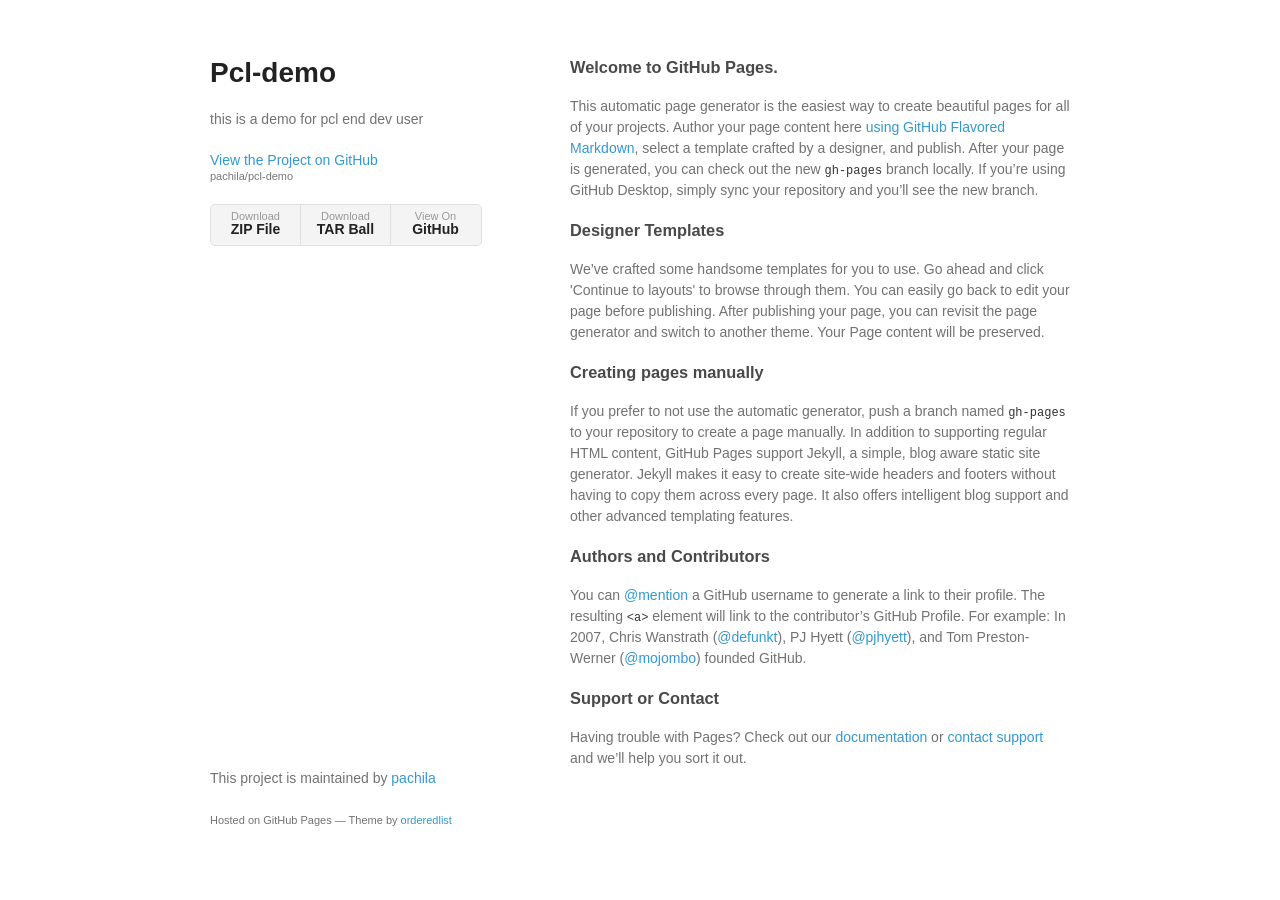
==== commit f392eb49: "Create gh-pages branch via GitHub" ====
--- a/index.html
+++ b/index.html
@@ -1,84 +1,64 @@
-<!DOCTYPE html>
+<!doctype html>
 <html>
-<head>
-  <meta charset="utf-8">
-  <meta name="viewport" content="initial-scale=1, maximum-scale=1, user-scalable=no, width=device-width">
-  <title></title>
+  <head>
+    <meta charset="utf-8">
+    <meta http-equiv="X-UA-Compatible" content="chrome=1">
+    <title>Pcl-demo by pachila</title>
 
-  <!-- build:css styles/vendor.css -->
-  <!-- bower:css -->
-  <link rel="stylesheet" href="bower_components/ionic/release/css/ionic.css" />
-  <!-- endbower -->
-  <!-- endbuild -->
-  <link href="bower_components/bootstrap/dist/css/bootstrap.css" rel="stylesheet">
-  <link href="styles/style.css" rel="stylesheet">
-  <!--<link href="scripts/libs/slider/css/styles.css" rel="stylesheet">-->
+    <link rel="stylesheet" href="stylesheets/styles.css">
+    <link rel="stylesheet" href="stylesheets/github-light.css">
+    <meta name="viewport" content="width=device-width">
+    <!--[if lt IE 9]>
+    <script src="//html5shiv.googlecode.com/svn/trunk/html5.js"></script>
+    <![endif]-->
+  </head>
+  <body>
+    <div class="wrapper">
+      <header>
+        <h1>Pcl-demo</h1>
+        <p>this is a demo for pcl end dev user</p>
 
-  <!-- IF using Sass (run gulp sass first), then uncomment below and remove the CSS includes above
-  <link href="styles/ionic.app.css" rel="stylesheet">
-  -->
-
-  <!-- ionic/angularjs js -->
-  <!-- build:js scripts/vendor.js -->
-  <!-- bower:js -->
-  <script src="bower_components/jquery/dist/jquery.js"></script>
-  <script src="bower_components/angular/angular.js"></script>
-  <script src="bower_components/angular-animate/angular-animate.js"></script>
-  <script src="bower_components/angular-sanitize/angular-sanitize.js"></script>
-  <script src="bower_components/angular-ui-router/release/angular-ui-router.js"></script>
-  <script src="bower_components/ionic/release/js/ionic.js"></script>
-  <script src="bower_components/ionic/release/js/ionic-angular.js"></script>
-  <script src="bower_components/ngCordova/dist/ng-cordova.js"></script>
-  <script src="bower_components/angular-bootstrap/ui-bootstrap-tpls.js"></script>
-  <script src="bower_components/bootstrap/dist/js/bootstrap.js"></script>
-  <script src="bower_components/localforage/dist/localforage.js"></script>
-  <script src="bower_components/jasmine/lib/jasmine-core/jasmine.js"></script>
-  <!-- endbower -->
-  <!-- endbuild -->
-
-  <!-- cordova script (this will be a 404 during development) -->
-  <!--<script src="cordova.js"></script>-->
-
-  <!-- your app's js -->
-  <!-- build:js scripts/scripts.js -->
-  <script src="scripts/app.js"></script>
-  <script src="scripts/data/device_opt.js"></script>
-
-  <script src="scripts/controllers.js"></script>
-  <script src="scripts/controllers/account.js"></script>
-  <script src="scripts/controllers/device-spanel.js"></script>
-  <script src="scripts/controllers/test.js"></script>
-  <script src="scripts/directives.js"></script>
-  <script src="scripts/libs/ios9patch/ios9patch.js"></script>
-  <script src="scripts/services.js"></script>
-  <script src="scripts/appservices.js"></script>
-  <script src="scripts/configuration.js"></script>
-  <!-- endbuild -->
+        <p class="view"><a href="https://github.com/pachila/pcl-demo">View the Project on GitHub <small>pachila/pcl-demo</small></a></p>
 
 
-  <!--<script type="text/javascript" src="scripts/libs/raphael.min.js"></script>-->
-  <!--<script type="text/javascript" src="scripts/libs/raphael.icons.min.js"></script>-->
-  <!--<script type="text/javascript" src="scripts/libs/wheelnav.min.js"></script>-->
-</head>
-<body ng-app="starter">
-  <!--
-    The nav bar that will be updated as we navigate between views.
-  -->
-  <ion-nav-bar class="bar-stable">
-    <ion-nav-back-button>
-    </ion-nav-back-button>
-  </ion-nav-bar>
-  <!--
-    The views will be rendered in the <ion-nav-view> directive below
-    Templates are in the /templates folder (but you could also
-    have templates inline in this html file if you'd like).
-  -->
-  <ion-nav-view></ion-nav-view>
-</body>
+        <ul>
+          <li><a href="https://github.com/pachila/pcl-demo/zipball/master">Download <strong>ZIP File</strong></a></li>
+          <li><a href="https://github.com/pachila/pcl-demo/tarball/master">Download <strong>TAR Ball</strong></a></li>
+          <li><a href="https://github.com/pachila/pcl-demo">View On <strong>GitHub</strong></a></li>
+        </ul>
+      </header>
+      <section>
+        <h3>
+<a id="welcome-to-github-pages" class="anchor" href="#welcome-to-github-pages" aria-hidden="true"><span aria-hidden="true" class="octicon octicon-link"></span></a>Welcome to GitHub Pages.</h3>
 
-  <script>
-    window.onerror = function (a, b, c) {
-      alert(a + "\n" + b + "\n" + c);
-    }
-  </script>
+<p>This automatic page generator is the easiest way to create beautiful pages for all of your projects. Author your page content here <a href="https://guides.github.com/features/mastering-markdown/">using GitHub Flavored Markdown</a>, select a template crafted by a designer, and publish. After your page is generated, you can check out the new <code>gh-pages</code> branch locally. If you’re using GitHub Desktop, simply sync your repository and you’ll see the new branch.</p>
+
+<h3>
+<a id="designer-templates" class="anchor" href="#designer-templates" aria-hidden="true"><span aria-hidden="true" class="octicon octicon-link"></span></a>Designer Templates</h3>
+
+<p>We’ve crafted some handsome templates for you to use. Go ahead and click 'Continue to layouts' to browse through them. You can easily go back to edit your page before publishing. After publishing your page, you can revisit the page generator and switch to another theme. Your Page content will be preserved.</p>
+
+<h3>
+<a id="creating-pages-manually" class="anchor" href="#creating-pages-manually" aria-hidden="true"><span aria-hidden="true" class="octicon octicon-link"></span></a>Creating pages manually</h3>
+
+<p>If you prefer to not use the automatic generator, push a branch named <code>gh-pages</code> to your repository to create a page manually. In addition to supporting regular HTML content, GitHub Pages support Jekyll, a simple, blog aware static site generator. Jekyll makes it easy to create site-wide headers and footers without having to copy them across every page. It also offers intelligent blog support and other advanced templating features.</p>
+
+<h3>
+<a id="authors-and-contributors" class="anchor" href="#authors-and-contributors" aria-hidden="true"><span aria-hidden="true" class="octicon octicon-link"></span></a>Authors and Contributors</h3>
+
+<p>You can <a href="https://help.github.com/articles/basic-writing-and-formatting-syntax/#mentioning-users-and-teams" class="user-mention">@mention</a> a GitHub username to generate a link to their profile. The resulting <code>&lt;a&gt;</code> element will link to the contributor’s GitHub Profile. For example: In 2007, Chris Wanstrath (<a href="https://github.com/defunkt" class="user-mention">@defunkt</a>), PJ Hyett (<a href="https://github.com/pjhyett" class="user-mention">@pjhyett</a>), and Tom Preston-Werner (<a href="https://github.com/mojombo" class="user-mention">@mojombo</a>) founded GitHub.</p>
+
+<h3>
+<a id="support-or-contact" class="anchor" href="#support-or-contact" aria-hidden="true"><span aria-hidden="true" class="octicon octicon-link"></span></a>Support or Contact</h3>
+
+<p>Having trouble with Pages? Check out our <a href="https://help.github.com/pages">documentation</a> or <a href="https://github.com/contact">contact support</a> and we’ll help you sort it out.</p>
+      </section>
+      <footer>
+        <p>This project is maintained by <a href="https://github.com/pachila">pachila</a></p>
+        <p><small>Hosted on GitHub Pages &mdash; Theme by <a href="https://github.com/orderedlist">orderedlist</a></small></p>
+      </footer>
+    </div>
+    <script src="javascripts/scale.fix.js"></script>
+    
+  </body>
 </html>
--- a/stylesheets/styles.css
+++ b/stylesheets/styles.css
@@ -0,0 +1,324 @@
+@font-face {
+  font-family: 'Noto Sans';
+  font-weight: 400;
+  font-style: normal;
+  src: url('../fonts/Noto-Sans-regular/Noto-Sans-regular.eot');
+  src: url('../fonts/Noto-Sans-regular/Noto-Sans-regular.eot?#iefix') format('embedded-opentype'),
+       local('Noto Sans'),
+       local('Noto-Sans-regular'),
+       url('../fonts/Noto-Sans-regular/Noto-Sans-regular.woff2') format('woff2'),
+       url('../fonts/Noto-Sans-regular/Noto-Sans-regular.woff') format('woff'),
+       url('../fonts/Noto-Sans-regular/Noto-Sans-regular.ttf') format('truetype'),
+       url('../fonts/Noto-Sans-regular/Noto-Sans-regular.svg#NotoSans') format('svg');
+}
+
+@font-face {
+  font-family: 'Noto Sans';
+  font-weight: 700;
+  font-style: normal;
+  src: url('../fonts/Noto-Sans-700/Noto-Sans-700.eot');
+  src: url('../fonts/Noto-Sans-700/Noto-Sans-700.eot?#iefix') format('embedded-opentype'),
+       local('Noto Sans Bold'),
+       local('Noto-Sans-700'),
+       url('../fonts/Noto-Sans-700/Noto-Sans-700.woff2') format('woff2'),
+       url('../fonts/Noto-Sans-700/Noto-Sans-700.woff') format('woff'),
+       url('../fonts/Noto-Sans-700/Noto-Sans-700.ttf') format('truetype'),
+       url('../fonts/Noto-Sans-700/Noto-Sans-700.svg#NotoSans') format('svg');
+}
+
+@font-face {
+  font-family: 'Noto Sans';
+  font-weight: 400;
+  font-style: italic;
+  src: url('../fonts/Noto-Sans-italic/Noto-Sans-italic.eot');
+  src: url('../fonts/Noto-Sans-italic/Noto-Sans-italic.eot?#iefix') format('embedded-opentype'),
+       local('Noto Sans Italic'),
+       local('Noto-Sans-italic'),
+       url('../fonts/Noto-Sans-italic/Noto-Sans-italic.woff2') format('woff2'),
+       url('../fonts/Noto-Sans-italic/Noto-Sans-italic.woff') format('woff'),
+       url('../fonts/Noto-Sans-italic/Noto-Sans-italic.ttf') format('truetype'),
+       url('../fonts/Noto-Sans-italic/Noto-Sans-italic.svg#NotoSans') format('svg');
+}
+
+@font-face {
+  font-family: 'Noto Sans';
+  font-weight: 700;
+  font-style: italic;
+  src: url('../fonts/Noto-Sans-700italic/Noto-Sans-700italic.eot');
+  src: url('../fonts/Noto-Sans-700italic/Noto-Sans-700italic.eot?#iefix') format('embedded-opentype'),
+       local('Noto Sans Bold Italic'),
+       local('Noto-Sans-700italic'),
+       url('../fonts/Noto-Sans-700italic/Noto-Sans-700italic.woff2') format('woff2'),
+       url('../fonts/Noto-Sans-700italic/Noto-Sans-700italic.woff') format('woff'),
+       url('../fonts/Noto-Sans-700italic/Noto-Sans-700italic.ttf') format('truetype'),
+       url('../fonts/Noto-Sans-700italic/Noto-Sans-700italic.svg#NotoSans') format('svg');
+}
+
+body {
+  background-color: #fff;
+  padding:50px;
+  font: 14px/1.5 "Noto Sans", "Helvetica Neue", Helvetica, Arial, sans-serif;
+  color:#727272;
+  font-weight:400;
+}
+
+h1, h2, h3, h4, h5, h6 {
+  color:#222;
+  margin:0 0 20px;
+}
+
+p, ul, ol, table, pre, dl {
+  margin:0 0 20px;
+}
+
+h1, h2, h3 {
+  line-height:1.1;
+}
+
+h1 {
+  font-size:28px;
+}
+
+h2 {
+  color:#393939;
+}
+
+h3, h4, h5, h6 {
+  color:#494949;
+}
+
+a {
+  color:#39c;
+  text-decoration:none;
+}
+
+a:hover {
+  color:#069;
+}
+
+a small {
+  font-size:11px;
+  color:#777;
+  margin-top:-0.3em;
+  display:block;
+}
+
+a:hover small {
+  color:#777;
+}
+
+.wrapper {
+  width:860px;
+  margin:0 auto;
+}
+
+blockquote {
+  border-left:1px solid #e5e5e5;
+  margin:0;
+  padding:0 0 0 20px;
+  font-style:italic;
+}
+
+code, pre {
+  font-family:Monaco, Bitstream Vera Sans Mono, Lucida Console, Terminal, Consolas, Liberation Mono, DejaVu Sans Mono, Courier New, monospace;
+  color:#333;
+  font-size:12px;
+}
+
+pre {
+  padding:8px 15px;
+  background: #f8f8f8;
+  border-radius:5px;
+  border:1px solid #e5e5e5;
+  overflow-x: auto;
+}
+
+table {
+  width:100%;
+  border-collapse:collapse;
+}
+
+th, td {
+  text-align:left;
+  padding:5px 10px;
+  border-bottom:1px solid #e5e5e5;
+}
+
+dt {
+  color:#444;
+  font-weight:700;
+}
+
+th {
+  color:#444;
+}
+
+img {
+  max-width:100%;
+}
+
+header {
+  width:270px;
+  float:left;
+  position:fixed;
+  -webkit-font-smoothing:subpixel-antialiased;
+}
+
+header ul {
+  list-style:none;
+  height:40px;
+  padding:0;
+  background: #f4f4f4;
+  border-radius:5px;
+  border:1px solid #e0e0e0;
+  width:270px;
+}
+
+header li {
+  width:89px;
+  float:left;
+  border-right:1px solid #e0e0e0;
+  height:40px;
+}
+
+header li:first-child a {
+  border-radius:5px 0 0 5px;
+}
+
+header li:last-child a {
+  border-radius:0 5px 5px 0;
+}
+
+header ul a {
+  line-height:1;
+  font-size:11px;
+  color:#999;
+  display:block;
+  text-align:center;
+  padding-top:6px;
+  height:34px;
+}
+
+header ul a:hover {
+  color:#999;
+}
+
+header ul a:active {
+  background-color:#f0f0f0;
+}
+
+strong {
+  color:#222;
+  font-weight:700;
+}
+
+header ul li + li + li {
+  border-right:none;
+  width:89px;
+}
+
+header ul a strong {
+  font-size:14px;
+  display:block;
+  color:#222;
+}
+
+section {
+  width:500px;
+  float:right;
+  padding-bottom:50px;
+}
+
+small {
+  font-size:11px;
+}
+
+hr {
+  border:0;
+  background:#e5e5e5;
+  height:1px;
+  margin:0 0 20px;
+}
+
+footer {
+  width:270px;
+  float:left;
+  position:fixed;
+  bottom:50px;
+  -webkit-font-smoothing:subpixel-antialiased;
+}
+
+@media print, screen and (max-width: 960px) {
+
+  div.wrapper {
+    width:auto;
+    margin:0;
+  }
+
+  header, section, footer {
+    float:none;
+    position:static;
+    width:auto;
+  }
+
+  header {
+    padding-right:320px;
+  }
+
+  section {
+    border:1px solid #e5e5e5;
+    border-width:1px 0;
+    padding:20px 0;
+    margin:0 0 20px;
+  }
+
+  header a small {
+    display:inline;
+  }
+
+  header ul {
+    position:absolute;
+    right:50px;
+    top:52px;
+  }
+}
+
+@media print, screen and (max-width: 720px) {
+  body {
+    word-wrap:break-word;
+  }
+
+  header {
+    padding:0;
+  }
+
+  header ul, header p.view {
+    position:static;
+  }
+
+  pre, code {
+    word-wrap:normal;
+  }
+}
+
+@media print, screen and (max-width: 480px) {
+  body {
+    padding:15px;
+  }
+
+  header ul {
+    width:99%;
+  }
+
+  header li, header ul li + li + li {
+    width:33%;
+  }
+}
+
+@media print {
+  body {
+    padding:0.4in;
+    font-size:12pt;
+    color:#444;
+  }
+}
--- a/stylesheets/github-light.css
+++ b/stylesheets/github-light.css
@@ -0,0 +1,116 @@
+/*
+   Copyright 2014 GitHub Inc.
+
+   Licensed under the Apache License, Version 2.0 (the "License");
+   you may not use this file except in compliance with the License.
+   You may obtain a copy of the License at
+
+       http://www.apache.org/licenses/LICENSE-2.0
+
+   Unless required by applicable law or agreed to in writing, software
+   distributed under the License is distributed on an "AS IS" BASIS,
+   WITHOUT WARRANTIES OR CONDITIONS OF ANY KIND, either express or implied.
+   See the License for the specific language governing permissions and
+   limitations under the License.
+
+*/
+
+.pl-c /* comment */ {
+  color: #969896;
+}
+
+.pl-c1      /* constant, markup.raw, meta.diff.header, meta.module-reference, meta.property-name, support, support.constant, support.variable, variable.other.constant */,
+.pl-s .pl-v /* string variable */ {
+  color: #0086b3;
+}
+
+.pl-e  /* entity */,
+.pl-en /* entity.name */ {
+  color: #795da3;
+}
+
+.pl-s .pl-s1 /* string source */,
+.pl-smi      /* storage.modifier.import, storage.modifier.package, storage.type.java, variable.other, variable.parameter.function */ {
+  color: #333;
+}
+
+.pl-ent /* entity.name.tag */ {
+  color: #63a35c;
+}
+
+.pl-k /* keyword, storage, storage.type */ {
+  color: #a71d5d;
+}
+
+.pl-pds              /* punctuation.definition.string, string.regexp.character-class */,
+.pl-s                /* string */,
+.pl-s .pl-pse .pl-s1 /* string punctuation.section.embedded source */,
+.pl-sr               /* string.regexp */,
+.pl-sr .pl-cce       /* string.regexp constant.character.escape */,
+.pl-sr .pl-sra       /* string.regexp string.regexp.arbitrary-repitition */,
+.pl-sr .pl-sre       /* string.regexp source.ruby.embedded */ {
+  color: #183691;
+}
+
+.pl-v /* variable */ {
+  color: #ed6a43;
+}
+
+.pl-id /* invalid.deprecated */ {
+  color: #b52a1d;
+}
+
+.pl-ii /* invalid.illegal */ {
+  background-color: #b52a1d;
+  color: #f8f8f8;
+}
+
+.pl-sr .pl-cce /* string.regexp constant.character.escape */ {
+  color: #63a35c;
+  font-weight: bold;
+}
+
+.pl-ml /* markup.list */ {
+  color: #693a17;
+}
+
+.pl-mh        /* markup.heading */,
+.pl-mh .pl-en /* markup.heading entity.name */,
+.pl-ms        /* meta.separator */ {
+  color: #1d3e81;
+  font-weight: bold;
+}
+
+.pl-mq /* markup.quote */ {
+  color: #008080;
+}
+
+.pl-mi /* markup.italic */ {
+  color: #333;
+  font-style: italic;
+}
+
+.pl-mb /* markup.bold */ {
+  color: #333;
+  font-weight: bold;
+}
+
+.pl-md /* markup.deleted, meta.diff.header.from-file */ {
+  background-color: #ffecec;
+  color: #bd2c00;
+}
+
+.pl-mi1 /* markup.inserted, meta.diff.header.to-file */ {
+  background-color: #eaffea;
+  color: #55a532;
+}
+
+.pl-mdr /* meta.diff.range */ {
+  color: #795da3;
+  font-weight: bold;
+}
+
+.pl-mo /* meta.output */ {
+  color: #1d3e81;
+}
+
